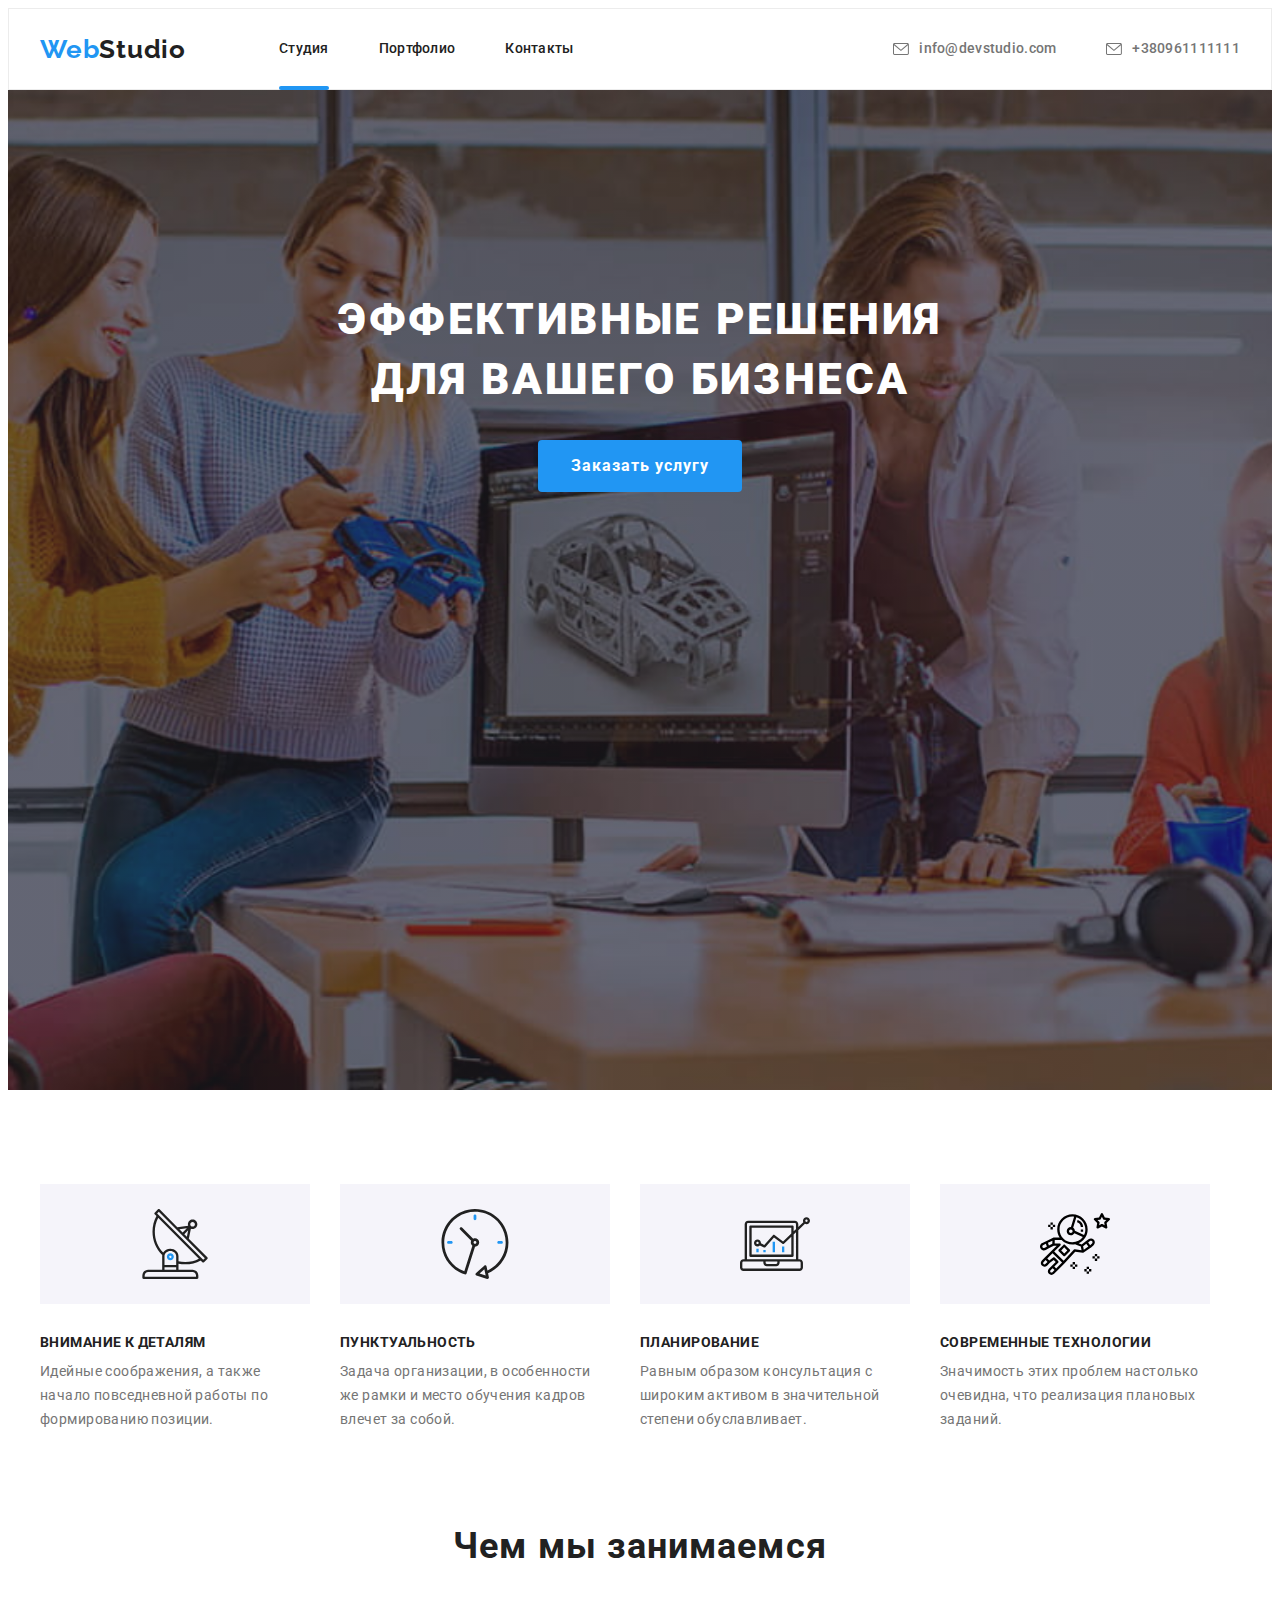
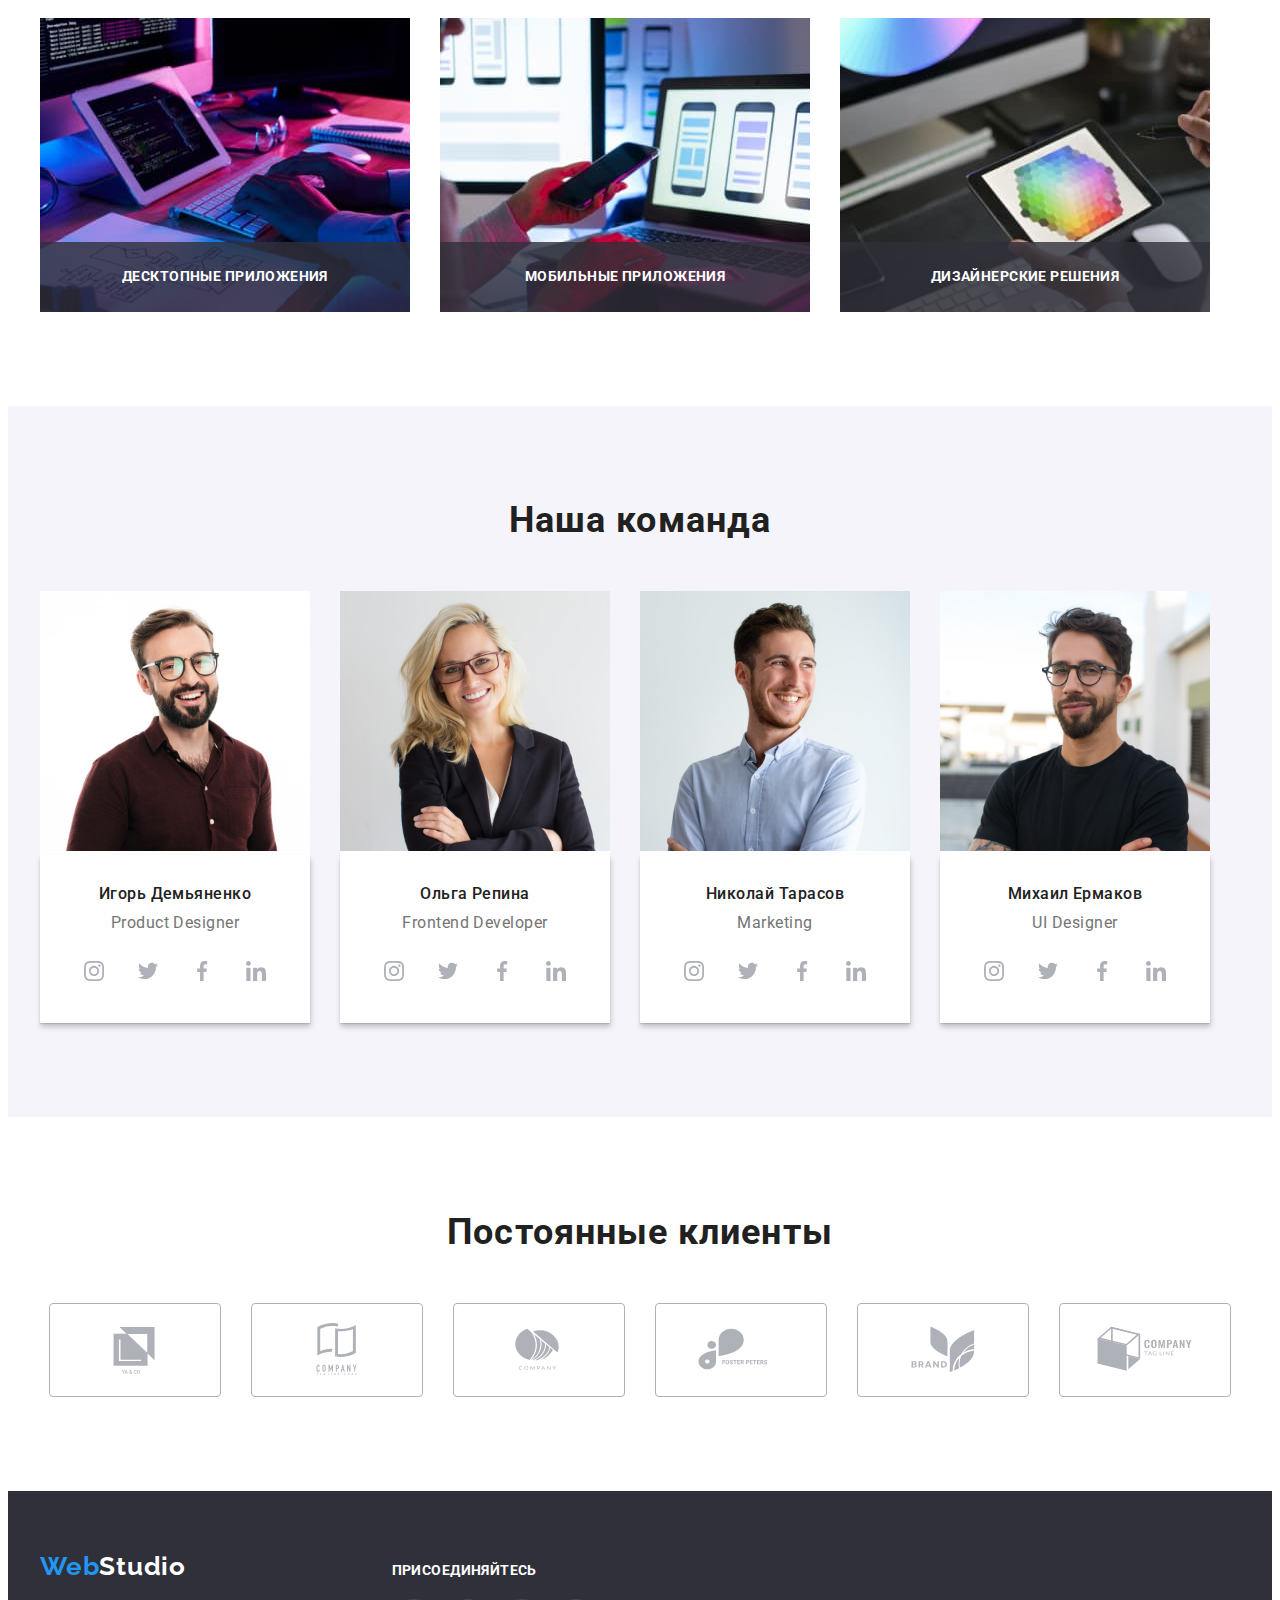
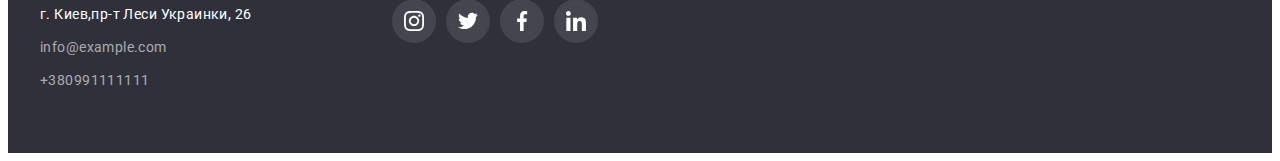
==== index.html @ 0b971e5b "Copy past files." ====
<!DOCTYPE html>
<html lang="ru">

<head>
  <meta charset="UTF-8" />
  <meta http-equiv="X-UA-Compatible" content="IE=edge" />
  <meta name="viewport" content="width=device-width, initial-scale=1.0" />
  <title lang="en">WebStudio</title>
  <link rel="stylesheet" href="https://cdnjs.cloudflare.com/ajax/libs/modern-normalize/1.1.0/modern-normalize.min.css"
    integrity="sha512-wpPYUAdjBVSE4KJnH1VR1HeZfpl1ub8YT/NKx4PuQ5NmX2tKuGu6U/JRp5y+Y8XG2tV+wKQpNHVUX03MfMFn9Q=="
    crossorigin="anonymous" referrerpolicy="no-referrer" />
  <link rel="preconnect" href="https://fonts.googleapis.com" />
  <link rel="preconnect" href="https://fonts.gstatic.com" crossorigin />
  <link href="https://fonts.googleapis.com/css2?family=Raleway:wght@700&family=Roboto:wght@400;500;700;900&display=swap"
    rel="stylesheet" />
  <link rel="stylesheet" href="./css/style.css" />
</head>

<body>
  <!----------------------HEADER---------------------------->
  <header class="header">
    <div class="container">
      <nav class="header-navigation">
        <a class="header-logo link" href="index.html">Web<span class="header-logo-studio">Studio</span></a>
        <ul class="header-list list">
          <li class="header-item">
            <a class="header-link link current" href="index.html">Студия</a>
          </li>
          <li class="header-item">
            <a class="header-link link" href="portfolio.html">Портфолио</a>
          </li>
          <li class="header-item">
            <a class="header-link link" href="">Контакты</a>
          </li>
        </ul>
      </nav>
      <ul class="header-right list">
        <li class="header-right-icon">
          <a href="mailto:info@example.com" class="header-right-link header-link link">
            <svg class="header-right-icon-svg" width="16px" height="12">
              <use href="./images/icon/icons.svg#icon-envelope"></use>
            </svg>
            info@devstudio.com
          </a>
        </li>
        <li class="header-right-icon">
          <a class="header-right-link header-link link" href="tel:+380991111111">
            <svg class="header-right-icon-svg" width="16" height="12">
              <use href="./images/icon/icons.svg#icon-envelope"></use>
            </svg>
            +380961111111</a>
        </li>
      </ul>
    </div>
  </header>

  <main>
    <!----------------------HERO---------------------------->
    <section class="hero">
      <div class="container">
        <h1 class="hero-title">Эффективные решения </br> для вашего бизнеса</h1>
        <button class="hero-button btn" type="button" data-modal-open>
          Заказать услугу
        </button>
      </div>
    </section>
    <!----------------------FEATURE-------------------------->
    <section class="feature">
      <div class="container">
        <div class="feature-div">
          <h2 hidden>Что мы предлагаем</h2>
          <ul class="feature-list list">
            <li class="feature-item">
              <div class="feature-item-block">
                <svg class="feature-item-icon" with="70" height="70">
                  <use href="./images/icon/icons.svg#icon-antenna"></use>
                </svg>
              </div>
              <h3 class="feature-title">Внимание к деталям</h3>
              <p class="feature-content">
                Идейные соображения, а также начало повседневной работы по
                формированию позиции.
              </p>
            </li>
            <li class="feature-item">
              <div class="feature-item-block">
                <svg class="feature-item-icon" with="70" height="70">
                  <use href="./images/icon/icons.svg#icon-clock"></use>
                </svg>
              </div>
              <h3 class="feature-title">Пунктуальность</h3>
              <p class="feature-content">
                Задача организации, в особенности же рамки и место обучения
                кадров влечет за собой.
              </p>
            </li>
            <li class="feature-item">
              <div class="feature-item-block">
                <svg class="feature-item-icon" with="70" height="70">
                  <use href="./images/icon/icons.svg#icon-diagram"></use>
                </svg>
              </div>
              <h3 class="feature-title">Планирование</h3>
              <p class="feature-content">
                Равным образом консультация с широким активом в значительной
                степени обуславливает.
              </p>
            </li>
            <li class="feature-item">
              <div class="feature-item-block">
                <svg class="feature-item-icon" with="70" height="70">
                  <use href="./images/icon/icons.svg#icon-astronaut"></use>
                </svg>
              </div>
              <h3 class="feature-title">Современные технологии</h3>
              <p class="feature-content">
                Значимость этих проблем настолько очевидна, что реализация
                плановых заданий.
              </p>
            </li>
          </ul>
        </div>
      </div>
    </section>
    <!----------------------WHAT TO DO-------------------------->
    <section class="whatdo">
      <div class="container">
        <div class="whatdo-div">
          <h2 class="whatdo-title">Чем мы занимаемся</h2>
          <ul class="whatdo-list list">
            <li class="whatdo-item">
              <img class="whatdo-img" src="images/about/img-developer.jpg" alt="Программист пишет код" width="370"
                height="294" />
              <div class="whatdo-item-block">
                <p class="whatdo-item-title">Десктопные приложения</p>
              </div>
            </li>
            <li class="whatdo-item">
              <img class="whatdo-img" src="images/about/img-uiux.jpg"
                alt="Программист оптимизирует работу сайта под смартфон" width="370" height="294" />
              <div class="whatdo-item-block">
                <p class="whatdo-item-title">Мобильные приложения</p>
              </div>
            </li>
            <li class="whatdo-item">
              <img class="whatdo-img" src="images/about/img-design.jpg" alt="Дизайнер занимается подбором цветов"
                width="370" height="294" />
              <div class="whatdo-item-block">
                <p class="whatdo-item-title">Дизайнерские решения</p>
              </div>
            </li>
          </ul>
        </div>
      </div>
    </section>
    <!----------------------OURTEAM-------------------------->
    <section class="ourteam">
      <div class="container">
        <div class="ourteam-div">
          <h2 class="ourteam-title">Наша команда</h2>
          <ul class="ourteam-list list">
            <li class="ourteam-item">
              <img class="ourteam-img" src="images/team/img-product.jpg" alt="Игорь Демьяненко" width="270"
                height="260" />
              <div class="ourteam-description">
                <h3 class="ourteam-people">Игорь Демьяненко</h3>
                <p class="ourteam-position" lang="en">Product Designer</p>
                <ul class="ourteam-socials list socials-list">
                  <li class="social-item">
                    <a href="#" class="social-link link">
                      <svg class="social-link-icon" with="20" height="20">
                        <use href="./images/icon/icons.svg#icon-instagram"></use>
                      </svg>
                    </a>
                  </li>
                  <li class="social-item">
                    <a href="#" class="social-link link">
                      <svg class="social-link-icon" with="20" height="20">
                        <use href="./images/icon/icons.svg#icon-twitter"></use>
                      </svg>
                    </a>
                  </li>
                  <li class="social-item">
                    <a href="#" class="social-link link">
                      <svg class="social-link-icon" with="20" height="20">
                        <use href="./images/icon/icons.svg#icon-facebook"></use>
                      </svg>
                    </a>
                  </li>
                  <li class="social-item">
                    <a href="#" class="social-link link">
                      <svg class="social-link-icon" with="20" height="20">
                        <use href="./images/icon/icons.svg#icon-linkedin"></use>
                      </svg>
                    </a>
                  </li>

                </ul>

              </div>
            </li>
            <li class="ourteam-item">
              <img class="ourteam-img" src="images/team/img-frontenddeveloper.jpg" alt="Ольга Репина" width="270"
                height="260" />
              <div class="ourteam-description">
                <h3 class="ourteam-people">Ольга Репина</h3>
                <p class="ourteam-position" lang="en">Frontend Developer</p>
                <ul class="ourteam-socials list socials-list">
                  <li class="social-item">
                    <a href="#" class="social-link link">
                      <svg class="social-link-icon" with="20" height="20">
                        <use href="./images/icon/icons.svg#icon-instagram"></use>
                      </svg>
                    </a>
                  </li>
                  <li class="social-item">
                    <a href="#" class="social-link link">
                      <svg class="social-link-icon" with="20" height="20">
                        <use href="./images/icon/icons.svg#icon-twitter"></use>
                      </svg>
                    </a>
                  </li>
                  <li class="social-item">
                    <a href="#" class="social-link link">
                      <svg class="social-link-icon" with="20" height="20">
                        <use href="./images/icon/icons.svg#icon-facebook"></use>
                      </svg>
                    </a>
                  </li>
                  <li class="social-item">
                    <a href="#" class="social-link link">
                      <svg class="social-link-icon" with="20" height="20">
                        <use href="./images/icon/icons.svg#icon-linkedin"></use>
                      </svg>
                    </a>
                  </li>

                </ul>
              </div>
            </li>
            <li class="ourteam-item">
              <img class="ourteam-img" src="images/team/img-marketing.jpg" alt="Николай Тарасов" width="270"
                height="260" />
              <div class="ourteam-description">
                <h3 class="ourteam-people">Николай Тарасов</h3>
                <p class="ourteam-position" lang="en">Marketing</p>
                <ul class="ourteam-socials list socials-list">
                  <li class="social-item">
                    <a href="#" class="social-link link">
                      <svg class="social-link-icon" with="20" height="20">
                        <use href="./images/icon/icons.svg#icon-instagram"></use>
                      </svg>
                    </a>
                  </li>
                  <li class="social-item">
                    <a href="#" class="social-link link">
                      <svg class="social-link-icon" with="20" height="20">
                        <use href="./images/icon/icons.svg#icon-twitter"></use>
                      </svg>
                    </a>
                  </li>
                  <li class="social-item">
                    <a href="#" class="social-link link">
                      <svg class="social-link-icon" with="20" height="20">
                        <use href="./images/icon/icons.svg#icon-facebook"></use>
                      </svg>
                    </a>
                  </li>
                  <li class="social-item">
                    <a href="#" class="social-link link">
                      <svg class="social-link-icon" with="20" height="20">
                        <use href="./images/icon/icons.svg#icon-linkedin"></use>
                      </svg>
                    </a>
                  </li>

                </ul>
              </div>
            </li>
            <li class="ourteam-item">
              <img class="ourteam-img" src="images/team/img-uidesigner.jpg" alt="Михаил Ермаков" width="270"
                height="260" />
              <div class="ourteam-description">
                <h3 class="ourteam-people">Михаил Ермаков</h3>
                <p class="ourteam-position" lang="en">UI Designer</p>
                <ul class="ourteam-socials list socials-list">
                  <li class="social-item">
                    <a href="#" class="social-link link">
                      <svg class="social-link-icon" with="20" height="20">
                        <use href="./images/icon/icons.svg#icon-instagram"></use>
                      </svg>
                    </a>
                  </li>
                  <li class="social-item">
                    <a href="#" class="social-link link">
                      <svg class="social-link-icon" with="20" height="20">
                        <use href="./images/icon/icons.svg#icon-twitter"></use>
                      </svg>
                    </a>
                  </li>
                  <li class="social-item">
                    <a href="#" class="social-link link">
                      <svg class="social-link-icon" with="20" height="20">
                        <use href="./images/icon/icons.svg#icon-facebook"></use>
                      </svg>
                    </a>
                  </li>
                  <li class="social-item">
                    <a href="#" class="social-link link">
                      <svg class="social-link-icon" with="20" height="20">
                        <use href="./images/icon/icons.svg#icon-linkedin"></use>
                      </svg>
                    </a>
                  </li>

                </ul>
              </div>
            </li>
          </ul>
        </div>
    </section>
    <!----------------------CUSTOMERS-------------------------->
    <section class="customers">
      <div class="container">
        <h2 class="customers-title">Постоянные клиенты</h2>
        <ul class="customers-list list">
          <li class="customers-item">
            <a href="#" class="customers-link link">
              <svg class="customers-link-icon" with="106" height="60">
                <use href="./images/icon/icons.svg#icon-yaco"></use>
              </svg>
            </a>
          </li>
          <li class="customers-item">
            <a href="#" class="customers-link link">
              <svg class="customers-link-icon" with="106" height="60">
                <use href="./images/icon/icons.svg#icon-company"></use>
              </svg>
            </a>
          </li>
          <li class="customers-item">
            <a href="#" class="customers-link link">
              <svg class="customers-link-icon" with="106" height="60">
                <use href="./images/icon/icons.svg#icon-company-1"></use>
              </svg>
            </a>
          </li>
          <li class="customers-item">
            <a href="#" class="customers-link link">
              <svg class="customers-link-icon" with="106" height="60">
                <use href="./images/icon/icons.svg#icon-foster"></use>
              </svg>
            </a>
          </li>
          <li class="customers-item">
            <a href="#" class="customers-link link">
              <svg class="customers-link-icon" with="106" height="60">
                <use href="./images/icon/icons.svg#icon-brand"></use>
              </svg>
            </a>
          </li>
          <li class="customers-item">
            <a href="#" class="customers-link link">
              <svg class="customers-link-icon" with="106" height="60">
                <use href="./images/icon/icons.svg#icon-tagline"></use>
              </svg>
            </a>
          </li>






        </ul>
      </div>
    </section>
  </main>
  <!----------------------FOOTER-------------------------->
  <footer class="footer">
    <div class="container">
      <div class="footer-address">
        <h2 hidden lang="ru">Контакты</h2>
        <a class="footer-logo link" href="index.html">Web<span class="footer-logo-studio">Studio</span></a>
        <address class="address">
          <ul class="footer-list-address list">
            <li class="footer-item">
              <a class="footer-address link" href="https://goo.gl/maps/ysLMHzsxWUq1JGbp9" target="_blank"
                rel="noopener noreferrer">г. Киев,пр-т Леси Украинки, 26</a>
            </li>
            <li class="footer-item">
              <a class="footer-email link" href="mailto:info@example.com">info@example.com</a>
            </li>
            <li class="footer-item">
              <a class="footer-tel link" href="tel:+380991111111">+380991111111</a>
            </li>
          </ul>
        </address>
      </div>
      <div class="footer-social-media">
        <h3 class="footer-social-title">Присоединяйтесь</h3>
        <ul class="footer-socials list socials-list">
          <li class="footer-socials-item">
            <a href="#" class="footer-socials-link link">
              <svg class="footer-socials-link-icon" with="20" height="20">
                <use href="./images/icon/icons.svg#icon-instagram"></use>
              </svg>
            </a>
          </li>
          <li class="footer-socials-item">
            <a href="#" class="footer-socials-link link">
              <svg class="footer-socials-link-icon" with="20" height="20">
                <use href="./images/icon/icons.svg#icon-twitter"></use>
              </svg>
            </a>
          </li>
          <li class="footer-socials-item">
            <a href="#" class="footer-socials-link link">
              <svg class="footer-socials-link-icon" with="20" height="20">
                <use href="./images/icon/icons.svg#icon-facebook"></use>
              </svg>
            </a>
          </li>
          <li class="footer-socials-item">
            <a href="#" class="footer-socials-link link">
              <svg class="footer-socials-link-icon" with="20" height="20">
                <use href="./images/icon/icons.svg#icon-linkedin"></use>
              </svg>
            </a>
          </li>
        </ul>
      </div>
    </div>
  </footer>
  <div data-modal class="backdrop is-hidden">
    <div class="modal">

      <button type="button" class="modal-close-button" data-modal-close>
        <svg class="modal-close-icon" with="18" height="18">
          <use href="./images/icon/icons.svg#icon-close-black"></use>
        </svg>
      </button>
    </div>
  </div>
  <script src="./js/modal.js"></script>
</body>

</html>
---- css/style.css ----
:root {
  --main-title-color: #ffffff;
  --secondary-title-color: #212121;
  --main-text-color: #757575;
  --accent-color: #2196f3;
  --line-bg-color: #ffffff;
  --bg-color: #2f303a;
  --section-whatdo-color: #e5e5e5;
  --section-ourteam-color: #f5f4fa;
  --only-white-color: #ffffff;
  --icon-first-color: #afb1b8;
  --modal-window-bd: rgba(0, 0, 0, 0.2);
  --what-to-do-card-bg: rgba(47, 48, 58, 0.8);
  --bc-social-icon-footer: rgba(255, 255, 255, 0.1);
  --portfolio-card-color: rgba(33, 150, 243, 0.9);
  --bg-hero-gradient: rgba(47, 48, 58, 0.4);
  --cards-shadow: 0px 1px 1px rgba(0, 0, 0, 0.12),
    0px 4px 4px rgba(0, 0, 0, 0.06), 1px 4px 6px rgba(0, 0, 0, 0.16);
}

body {
  font-family: "Roboto", sans-serif;
}

.container {
  width: 1200px;
  padding-left: 15px;
  padding-right: 15px;
  margin: 0 auto;
}

.section {
  padding-top: 94px;
  padding-bottom: 94px;
}

.container-header {
  padding-top: 0;
  padding-bottom: 0;
}

.container-pading-non {
  padding-top: 0;
}

p,
h1,
h2,
h3,
h4,
h5,
h6 {
  margin-top: 0;
  margin-bottom: 0;
}

.header-link.link.current::after {
  content: "";
  position: absolute;
  bottom: -1px;
  left: 0;
  width: 100%;
  height: 4px;
  border-radius: 2px;
  background-color: var(--accent-color);
}

ul {
  margin-top: 0;
  margin-bottom: 0;
  padding-left: 0;
}

.list {
  list-style: none;
}
.link {
  text-decoration: none;
}

/*----------------------HEADER----------------------------*/
.header {
  background: var(--line-bg-color);
  border: 1px solid #ececec;
}
.header .container {
  display: flex;
  align-items: center;
}

.header-navigation {
  display: flex;
  align-items: center;
}

.header-list {
  display: flex;
}
.header-item {
  position: relative;
}

.header-item:not(:last-child) {
  margin-right: 50px;
}

.header-logo {
  font-family: Raleway;
  font-style: normal;
  font-weight: bold;
  font-size: 26px;
  line-height: 1.19;
  letter-spacing: 0.03em;
  color: var(--accent-color);
  margin-right: 93px;
}
.header-logo-studio {
  font-family: Raleway;
  font-style: normal;
  font-weight: bold;
  font-size: 26px;
  line-height: 1.19;
  letter-spacing: 0.03em;
  color: var(--secondary-title-color);
}

.header-link {
  display: inline-block;
  font-weight: 500;
  font-size: 14px;
  line-height: 1.14;
  letter-spacing: 0.02em;
  color: var(--secondary-title-color);
  padding-top: 32px;
  padding-bottom: 32px;
  transition: color 250ms cubic-bezier(0.4, 0, 0.2, 1);
}
.header-link:hover,
.header-link:focus {
  color: var(--accent-color);
}

.header-right {
  display: flex;
  margin-left: auto;
}

.header-right > .header-right-icon:not(:last-child) {
  margin-right: 50px;
}

.header-right-link {
  display: flex;
  align-items: center;
  transition: color 250ms cubic-bezier(0.4, 0, 0.2, 1);
}

.header-right .header-right-link {
  color: var(--main-text-color);
}

.header-right-link:hover,
.header-right-link:focus {
  color: var(--accent-color);
}

.header-right-icon-svg {
  margin-right: 10px;
  fill: currentColor;
}

.header-mail {
  display: block;
  font-weight: 500;
  font-size: 14px;
  line-height: 1.14;
  letter-spacing: 0.02em;
  color: var(--main-text-color);
  margin-right: 50px;
  padding-top: 32px;
  padding-bottom: 32px;
}
.header-mail:hover,
.header-mail:focus {
  color: var(--accent-color);
}

.header-tel {
  display: block;
  font-weight: 500;
  font-size: 14px;
  line-height: 1.14;
  letter-spacing: 0.02em;
  color: var(--main-text-color);
  padding-top: 32px;
  padding-bottom: 32px;
}

/*----------------------HERO----------------------------*/

.hero {
  background: linear-gradient(var(--bg-hero-gradient), var(--bg-hero-gradient)),
    url(../images/hero/hero.jpg);
  background-color: var(--bg-color);
  max-width: 1600px;
  height: 600px;
  text-align: center;
  padding-top: 200px;
  padding-bottom: 200px;
  background-repeat: no-repeat;
  background-position: center;
  background-size: cover;
  margin: 0 auto;
}

.hero-title {
  font-weight: 900;
  font-size: 44px;
  line-height: 1.36;
  text-align: center;
  letter-spacing: 0.06em;
  text-transform: uppercase;
  color: var(--only-white-color);
  margin-bottom: 30px;
}

.hero-button {
  font-family: "Roboto";
  font-weight: bold;
  font-size: 16px;
  line-height: 1.87;
  text-align: center;
  letter-spacing: 0.06em;
  color: var(--only-white-color);
  padding: 10px 32px 10px 32px;
}
.btn {
  background: var(--accent-color);
  border-radius: 4px;
  border: 1px solid transparent;
}
.btn {
  cursor: pointer;
}
/*----------------------FEATURE----------------------------*/
.feature {
  padding-top: 94px;
  padding-bottom: 94px;
}
.feature-list {
  display: flex;
  align-items: center;
}

.feature-item {
  width: 270px;
  display: flex;
  flex-direction: column;
}
.feature-item:not(:last-child) {
  margin-right: 30px;
}
.feature-item-block {
  display: flex;
  align-items: center;
  background-color: #f5f4fa;
  margin-bottom: 30px;
  height: 120px;
}
.feature-item-icon {
  border-radius: 4px;
}

.feature-title {
  font-weight: bold;
  font-size: 14px;
  line-height: 16px;
  letter-spacing: 0.03em;
  text-transform: uppercase;
  color: var(--secondary-title-color);
  padding-bottom: 10px;
}
.feature-content {
  font-weight: normal;
  font-size: 14px;
  line-height: 1.71;
  letter-spacing: 0.03em;
  color: var(--main-text-color);
}

/*---------------WHAT TO DO---------------*/
.whatdo {
  padding-bottom: 94px;
}
.whatdo-list {
  display: flex;
}

.whatdo-item:not(:last-child) {
  margin-right: 30px;
}

.whatdo-title {
  font-weight: bold;
  font-size: 36px;
  line-height: 1.16;
  text-align: center;
  letter-spacing: 0.03em;
  color: var(--secondary-title-color);
  margin-bottom: 50px;
}

.whatdo-item {
  position: relative;
}

.whatdo-img {
  display: block;
  max-width: 100%;
  height: auto;
}

.whatdo-item-title {
  font-weight: bold;
  font-size: 14px;
  line-height: 1.14;
  text-align: center;
  letter-spacing: 0.03em;
  text-transform: uppercase;
  color: var(--only-white-color);
}

.whatdo-item-block {
  position: absolute;
  bottom: 0;
  width: 100%;
  display: flex;
  height: 70px;
  align-items: center;
  justify-content: center;
  background-color: var(--what-to-do-card-bg);
}

/*---------------OURTEAM------------------*/
.ourteam {
  background: var(--section-ourteam-color);
  padding-top: 94px;
  padding-bottom: 94px;
}
.ourteam-title {
  font-weight: bold;
  font-size: 36px;
  line-height: 1.16;
  text-align: center;
  letter-spacing: 0.03em;
  color: var(--secondary-title-color);
}

.ourteam-list {
  display: flex;
  padding-top: 50px;
}

.ourteam-item:not(:last-child) {
  margin-right: 30px;
}

.ourteam-item {
  background-color: var(--only-white-color);
}
.ourteam-img {
  border-radius: 0px;
}

.ourteam-description {
  padding-top: 30px;
  padding-bottom: 30px;
  box-shadow: var(--cards-shadow);
}

.ourteam-people {
  font-weight: 500;
  font-size: 16px;
  line-height: 1.18;
  text-align: center;
  letter-spacing: 0.03em;
  color: var(--secondary-title-color);
  padding-bottom: 10px;
}

.ourteam-position {
  font-weight: normal;
  font-size: 16px;
  line-height: 1.18;
  text-align: center;
  letter-spacing: 0.03em;
  color: var(--main-text-color);
  margin-bottom: 16px;
}

.socials-list {
  display: flex;
  justify-content: center;
}

.social-item {
  width: 44px;
  height: 44px;
}

.social-item:not(:last-child) {
  margin-right: 10px;
}

.social-link {
  width: 100%;
  height: 100%;
  display: flex;
  align-items: center;
  justify-content: center;
  border-radius: 50%;
  fill: #afb1b8;
  transition: background-color 250ms cubic-bezier(0.4, 0, 0.2, 1);
}

.social-link:hover,
.social-link:focus {
  background-color: var(--accent-color);
}

.social-link-icon {
  transition: fill 250ms cubic-bezier(0.4, 0, 0.2, 1);
}

.social-link:hover .social-link-icon,
.social-link:focus .social-link-icon {
  fill: var(--only-white-color);
}

/*---------------CUSTOMERS-----------*/
.customers {
  padding-top: 94px;
  padding-bottom: 94px;
}

.customers-title {
  font-weight: bold;
  font-size: 36px;
  line-height: 42px;
  text-align: center;
  letter-spacing: 0.03em;
  color: var(--secondary-title-color);
  margin-bottom: 50px;
}

.customers-list {
  display: flex;
  justify-content: center;
  align-items: center;
}

.customers-item:not(:last-child) {
  margin-right: 30px;
}

.customers-link {
  display: flex;
  justify-content: center;
  align-items: center;
  width: 170px;
  height: 92px;
  border: 1px solid var(--icon-first-color);
  border-radius: 4px;
  cursor: pointer;
  transition: border-color 250ms cubic-bezier(0.4, 0, 0.2, 1);
}
.customers-link-icon {
  fill: var(--icon-first-color);
  transition: fill 250ms cubic-bezier(0.4, 0, 0.2, 1);
}

.customers-link:hover,
.customers-link:focus {
  border-color: var(--accent-color);
  fill: var(--accent-color);
}
.customers-link-icon:focus,
.customers-link-icon:hover {
  fill: var(--accent-color);
  border-color: var(--accent-color);
}

.customers-link:hover .customers-link-icon,
.customers-link:focus .customers-link-icon {
  fill: var(--accent-color);
}

/*---------------FOOTER---------------*/

.footer {
  background: var(--bg-color);
  padding-top: 60px;
  padding-bottom: 60px;
}

.footer-logo {
  font-family: Raleway;
  font-style: normal;
  font-weight: bold;
  font-size: 26px;
  line-height: 1.19;
  letter-spacing: 0.03em;
  color: var(--accent-color);
}

.footer-logo-studio {
  font-family: Raleway;
  font-style: normal;
  font-weight: bold;
  font-size: 26px;
  line-height: 1.19;
  letter-spacing: 0.03em;
  color: var(--only-white-color);
}

.footer-list-address {
  margin-top: 20px;
}

.footer-item {
  margin-top: 9px;
}

.footer-address {
  font-style: normal;
  font-weight: normal;
  font-size: 14px;
  line-height: 1.71;
  letter-spacing: 0.03em;
  color: var(--only-white-color);
}

.footer-address:hover,
.footer-address:focus {
  color: var(--accent-color);
}

.footer-email {
  font-style: normal;
  font-weight: normal;
  font-size: 14px;
  line-height: 1.71;
  letter-spacing: 0.03em;
  color: rgba(255, 255, 255, 0.6);
  margin-top: 9px;
  transition: color 250ms cubic-bezier(0.4, 0, 0.2, 1);
}
.footer-email:hover,
.footer-email:focus {
  color: var(--accent-color);
}

.footer-tel {
  font-style: normal;
  font-weight: normal;
  font-size: 14px;
  line-height: 1.71;
  letter-spacing: 0.03em;
  color: rgba(255, 255, 255, 0.6);
  transition: color 250ms cubic-bezier(0.4, 0, 0.2, 1);
}

.footer-tel:hover,
.footer-tel:focus {
  color: var(--accent-color);
}

/*-------------FOOTER - SOCIAL MEDIA-------------*/
.footer .container {
  display: flex;
  align-items: baseline;
}
.footer-address {
  margin-right: 70px;
}

.footer-social-title {
  font-weight: 700;
  line-height: 1.14;
  letter-spacing: 0.03em;
  text-transform: uppercase;
  color: var(--only-white-color);
  margin-bottom: 20px;
  font-size: 14px;
}
.footer-socials {
  display: flex;
  justify-content: center;
}

.footer-socials-item {
  width: 44px;
  height: 44px;
}

.footer-socials-item:not(:last-child) {
  margin-right: 10px;
}

.footer-socials-link {
  width: 100%;
  height: 100%;
  display: flex;
  align-items: center;
  justify-content: center;
  border-radius: 50%;
  fill: var(--only-white-color);
  background-color: var(--bc-social-icon-footer);
  transition: background-color 250ms cubic-bezier(0.4, 0, 0.2, 1);
}

.footer-socials-link:hover,
.footer-socials-link:focus {
  background-color: var(--accent-color);
  filter: drop-shadow(0px 4px 4px rgba(0, 0, 0, 0.25));
  border-radius: 50%;
}

.footer-socials-link-icon {
  transition: fill 250ms cubic-bezier(0.4, 0, 0.2, 1);
}

.footer-socials-link:hover .footer-socials-link-icon,
.footer-socials-link:focus .footer-socials-link-icon {
  fill: var(--only-white-color);
}

/*-------------------PORTFOLIO - FILTER--------------------------------*/

.portfolio-list {
  display: flex;
  justify-content: center;
}

.portfolio-item:not(:last-child) {
  margin-right: 9px;
}
.portfolio-filter-btn {
  background: var(--section-ourteam-color);
  border-radius: 4px;
  font-weight: 500;
  font-size: 16px;
  line-height: 1.62;
  text-align: center;
  letter-spacing: 0.03em;
  color: var(--secondary-title-color);
  padding: 6px 22px;
  border: 1px solid transparent;
  cursor: pointer;
  transition: background-color, color 250ms cubic-bezier(0.4, 0, 0.2, 1);
}

.portfolio-filter-btn:focus,
.portfolio-filter-btn:hover {
  background-color: var(--accent-color);
  color: var(--only-white-color);
}

/*-------------------PORTFOLIO - PROJECTS--------------------------------*/
.portfolio-container {
  margin-left: auto;
  margin-right: auto;
  width: 1200px;
}

.portfolio-projects-list {
  padding-top: 50px;
  display: flex;
  flex-wrap: wrap;
  margin-top: -30px;
  margin-left: -30px;
}

.portfolio-projects-item {
  background: var(--only-white-color);
  border: 1px solid #eeeeee;
  box-sizing: border-box;
  margin-top: 30px;
  margin-left: 30px;
  flex-basis: calc (100% / 3 - 30px);
}

.portfolio-projects-link {
  cursor: pointer;
}

.portfolio-projects-link.link {
  display: inline-block;
  width: 100%;
  height: 100%;
  transition: box-shadow 250ms cubic-bezier(0.4, 0, 0.2, 1);
}

.portfolio-projects-link:hover,
.portfolio-projects-link:focus {
  box-shadow: var(--cards-shadow);
}

.portfolio-projects-overlay {
  position: relative;
  overflow: hidden;
}

.portfolio-projects-overlay-title {
  position: absolute;
  top: 0;
  left: 0;
  height: 100%;
  overflow: auto;
  transform: translateY(100%);

  transition: transform 250ms cubic-bezier(0.4, 0, 0.2, 1);
  padding: 63px 24px;
  font-weight: normal;
  font-size: 18px;
  line-height: 1.56;
  letter-spacing: 0.03em;
  color: var(--only-white-color);
  background-color: var(--portfolio-card-color);
}

.portfolio-projects-link:hover .portfolio-projects-overlay-title {
  transform: translateY(0%);
}

.portfolio-projects-des {
  padding: 20px 24px;
}
.portfolio-projects-title {
  font-weight: bold;
  font-size: 18px;
  line-height: 2;
  letter-spacing: 0.06em;
  color: var(--secondary-title-color);
}
.portfolio-projects-description {
  font-weight: normal;
  font-size: 16px;
  line-height: 1.87;
  letter-spacing: 0.03em;
  color: var(--main-text-color);
  margin-top: 4px;
}

/*-------------PORTFOLIO - PROJECTS----------*/
.backdrop {
  position: fixed;
  top: 0;
  left: 0;
  width: 100%;
  height: 100%;
  background-color: var(--modal-window-bd);
  opacity: 1;
  transition: opacity 250ms cubic-bezier(0.4, 0, 0.2, 1);
}

.backdrop.is-hidden {
  opacity: 0;
  visibility: visible;
  pointer-events: none;
}
.modal {
  position: absolute;
  top: 50%;
  left: 50%;
  transform: translate(-50%, -50%);
  width: 528px;
  height: 581px;
  background-color: #fff;
}

.modal-close-button {
  position: absolute;
  top: 8px;
  right: 8px;
  width: 30px;
  height: 30px;
  border: 1px solid rgba(0, 0, 0, 0.1);
  border-radius: 50%;
  background-color: var(--only-white-color);
  cursor: pointer;
}

.modal-close-icon {
  position: absolute;
  top: 50%;
  left: 50%;
  transform: translate(-50%, -50%);
  width: 18px;
  height: 18px;
}
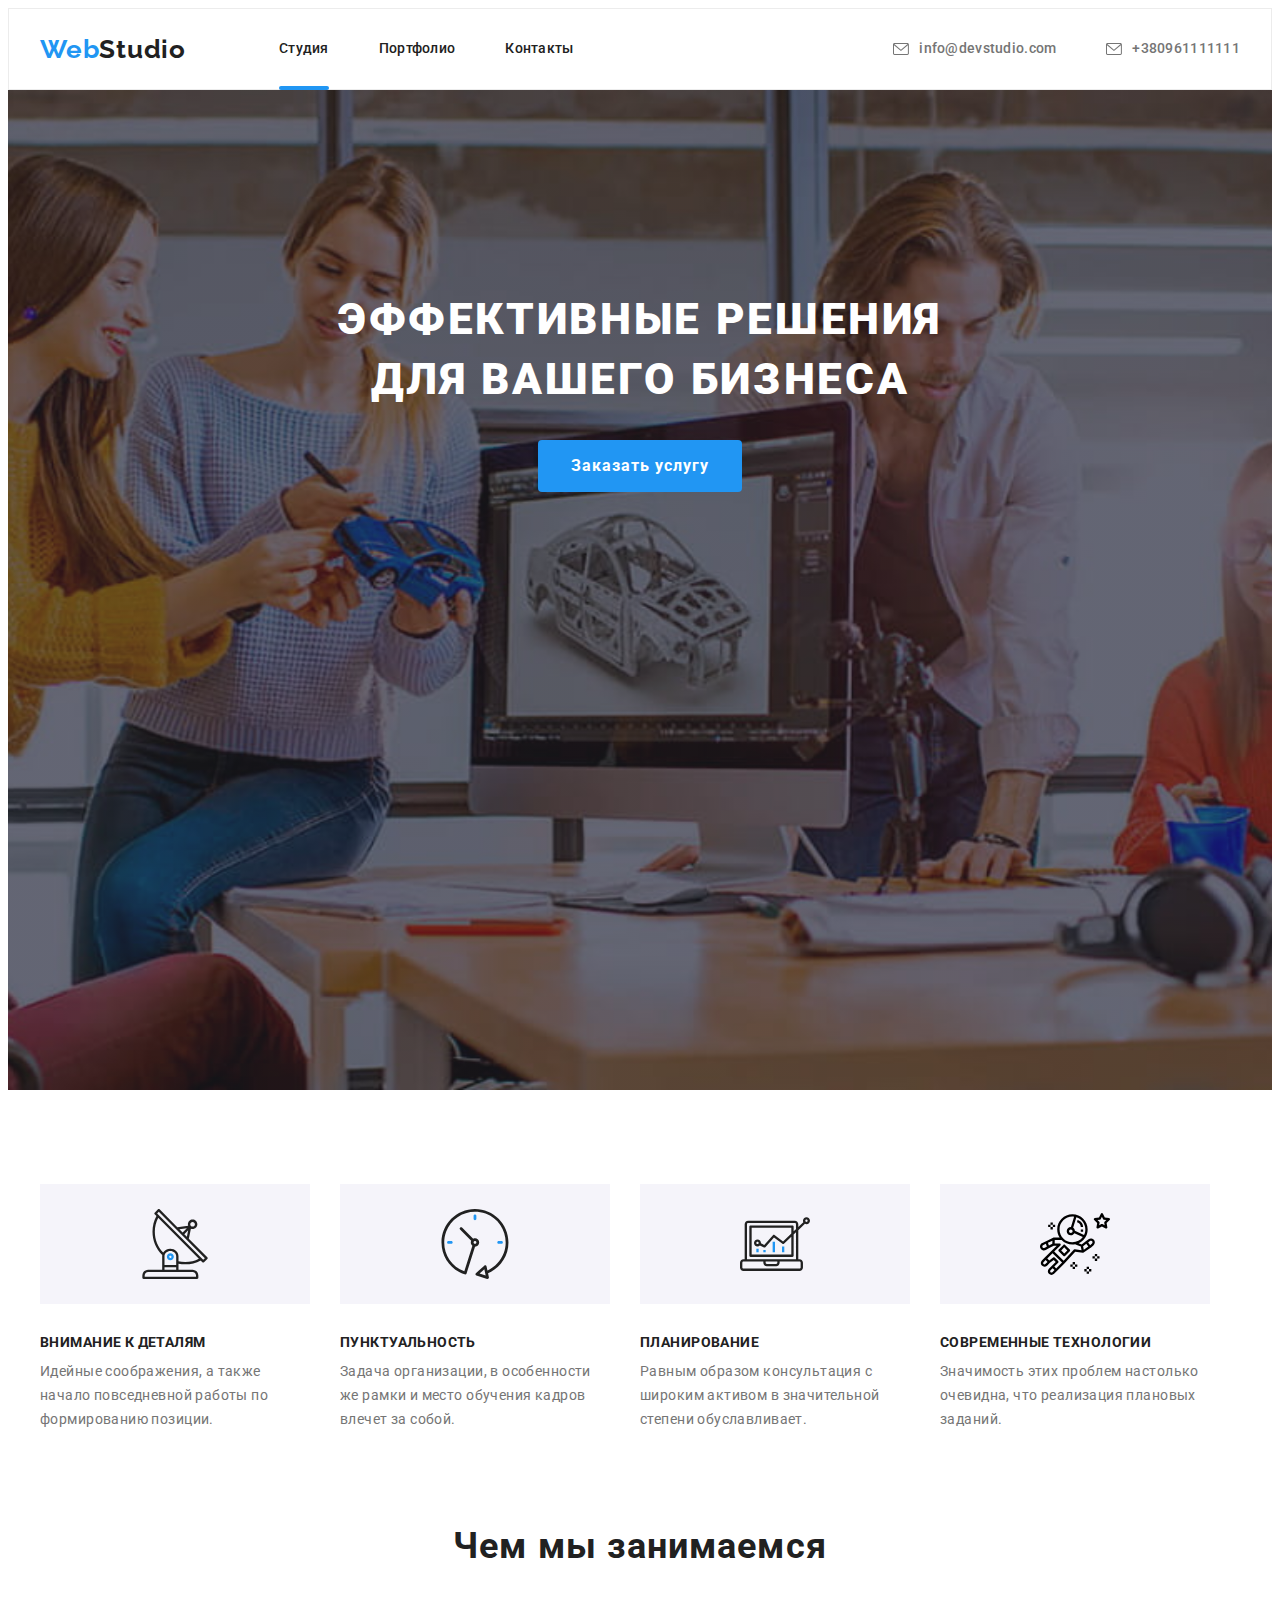
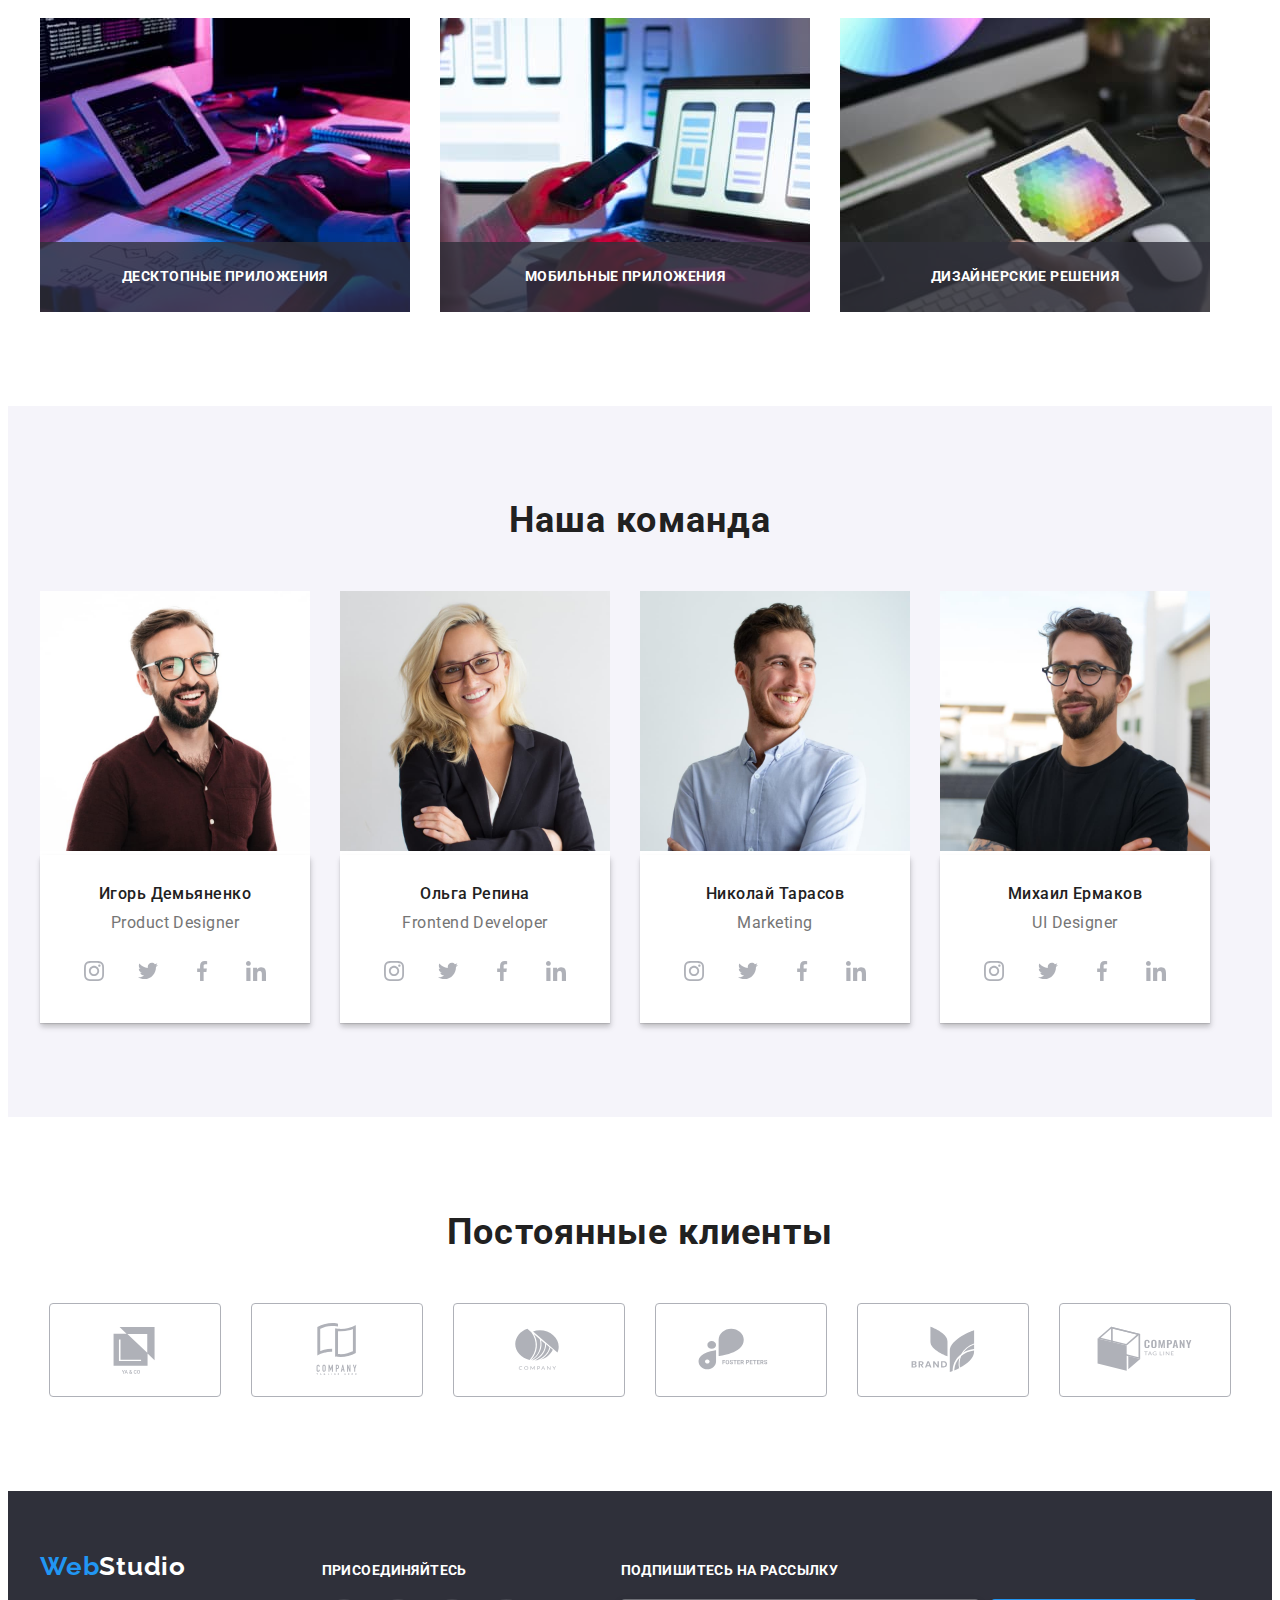
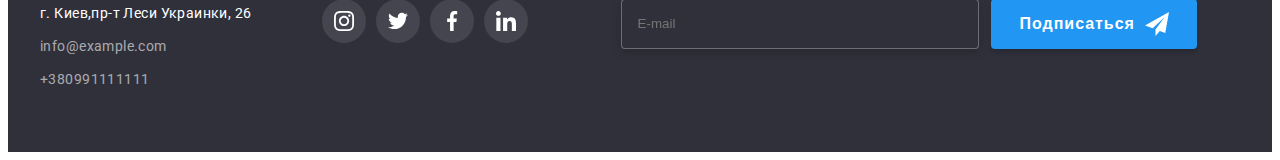
==== commit 9b282226: "The markup of the newsletter subscription form and all its elements in the footer has been completed" ====
--- a/index.html
+++ b/index.html
@@ -63,6 +63,7 @@
           Заказать услугу
         </button>
       </div>
+
     </section>
     <!----------------------FEATURE-------------------------->
     <section class="feature">
@@ -379,7 +380,7 @@
   <!----------------------FOOTER-------------------------->
   <footer class="footer">
     <div class="container">
-      <div class="footer-address">
+      <div class="footer-left-block">
         <h2 hidden lang="ru">Контакты</h2>
         <a class="footer-logo link" href="index.html">Web<span class="footer-logo-studio">Studio</span></a>
         <address class="address">
@@ -430,16 +431,75 @@
           </li>
         </ul>
       </div>
+      <div class="footer-malling">
+        <h3>Подпишитесь на рассылку</h3>
+        <form class="malling-submit">
+          <label class="malling-submit-label">
+            <input type="email" class="malling-form-input" name="mail" placeholder="E-mail" autocomplete="off">
+          </label>
+          <button type="submit" class="malling-form-button">
+            <span>Подписаться</span>
+            <svg width="24" height="24">
+              <use href="./images/icon/icons.svg#icon-send"></use>
+            </svg>
+          </button>
+        </form>
+      </div>
     </div>
   </footer>
+
+  <!----------------------MODAL - WINDOW-------------------------->
+
+
   <div data-modal class="backdrop is-hidden">
     <div class="modal">
-
       <button type="button" class="modal-close-button" data-modal-close>
         <svg class="modal-close-icon" with="18" height="18">
           <use href="./images/icon/icons.svg#icon-close-black"></use>
         </svg>
       </button>
+      <form class="form js-speaker-form" action="#" autocomplete="off">
+        <h2>Оставьте свои данные, мы вам перезвоним</h2>
+        <div class="inputs">
+          <label class="form-label">
+            <span>Имя</span>
+            <input type="text" class="form-input" name="user-name">
+            <svg width="18" height="18">
+              <use href="./images/icon/icons.svg#icon-person-black-18dp-1"></use>
+            </svg>
+          </label>
+          <label class="form-label">
+            <span>Телефон</span>
+            <input type="tel" class="form-input" name="tel" placeholder=" ">
+            <svg width="18" height="18">
+              <use href="./images/icon/icons.svg#icon-phone-black-18dp-1"></use>
+            </svg>
+          </label>
+          <label class="form-label">
+            <span>Почта</span>
+            <input type="email" class="form-input" name="mail" placeholder=" ">
+            <svg width="18" height="18">
+              <use href="./images/icon/icons.svg#icon-email-black-18dp-1"></use>
+            </svg>
+          </label>
+          <label class="form-label">
+            <span>Коментарий</span>
+            <textarea name="comment" class="form-input comment" rows="5" cols="45"
+              placeholder="Введите текст"></textarea>
+          </label>
+        </div>
+        <div class="checkbox">
+          <label class="checkbox-label">
+            <input class="checkbox-input" type="checkbox" name="mail" value="agree">
+            <svg width="16" height="15">
+              <use href="./images/icon/icons.svg#icon-checkbox"></use>
+            </svg>
+            <span> Соглашаюсь с рассылкой и принимаю <a href>Условия договора</a>
+            </span>
+          </label>
+        </div>
+        <button type="submit" class="form-button">Отправить</button>
+      </form>
     </div>
   </div>
   <script src="./js/modal.js"></script>
--- a/css/style.css
+++ b/css/style.css
@@ -576,12 +576,17 @@
 }
 
 /*-------------FOOTER - SOCIAL MEDIA-------------*/
+
 .footer .container {
   display: flex;
   align-items: baseline;
 }
-.footer-address {
+.footer-left-block {
   margin-right: 70px;
+}
+
+.footer-social-media {
+  margin-right: 93px;
 }
 
 .footer-social-title {
@@ -633,6 +638,69 @@
 .footer-socials-link:hover .footer-socials-link-icon,
 .footer-socials-link:focus .footer-socials-link-icon {
   fill: var(--only-white-color);
+}
+
+/*-------------FOOTER - MALLING-------------*/
+.footer h3 {
+  color: var(--main-title-color);
+  margin-bottom: 20px;
+  text-transform: uppercase;
+  font-size: 14px;
+  line-height: 1.14;
+  letter-spacing: 0.03em;
+  text-transform: uppercase;
+}
+
+.malling-submit {
+  display: flex;
+}
+
+.malling-submit-label {
+  display: flex;
+  flex-direction: column;
+}
+
+.malling-form-input {
+  margin-right: 12px;
+  padding-top: 15px;
+  padding-right: 16px;
+  padding-bottom: 15px;
+  padding-left: 16px;
+  width: 358px;
+  height: 50px;
+  color: rgba(255, 255, 255);
+  background-color: #2f303a;
+  border: 1px solid rgba(255, 255, 255, 0.3);
+  box-sizing: border-box;
+  filter: drop-shadow(0px 4px 4px rgba(0, 0, 0, 0.15));
+  border-radius: 4px;
+}
+
+.malling-form-button {
+  display: flex;
+  align-items: center;
+  text-align: center;
+  padding-top: 10px;
+  padding-right: 28px;
+  padding-bottom: 10px;
+  padding-left: 29px;
+  background-color: var(--accent-color);
+  color: var(--only-white-color);
+  background: var(--accent-color);
+  box-shadow: 0px 4px 4px rgb(0 0 0 / 15%);
+  border-radius: 4px;
+  font-weight: 700;
+  font-size: 16px;
+  line-height: 1.87;
+  letter-spacing: 0.06em;
+  border-radius: 4px;
+  border: none;
+}
+
+.malling-form-button svg {
+  margin-left: 10px;
+  background-color: var(--accent-color);
+  --color5: var(--only-white-color);
 }
 
 /*-------------------PORTFOLIO - FILTER--------------------------------*/
@@ -752,7 +820,7 @@
   margin-top: 4px;
 }
 
-/*-------------PORTFOLIO - PROJECTS----------*/
+/*-------------MODAL - WINDOW----------*/
 .backdrop {
   position: fixed;
   top: 0;
@@ -774,9 +842,13 @@
   top: 50%;
   left: 50%;
   transform: translate(-50%, -50%);
-  width: 528px;
-  height: 581px;
-  background-color: #fff;
+  min-width: 528px;
+  min-height: 581px;
+  padding: 40px;
+  box-shadow: 0px 1px 3px rgb(0 0 0 / 12%), 0px 1px 1px rgb(0 0 0 / 14%),
+    0px 2px 1px rgb(0 0 0 / 20%);
+  border-radius: 4px;
+  background-color: var(--main-title-color);
 }
 
 .modal-close-button {
@@ -799,3 +871,157 @@
   width: 18px;
   height: 18px;
 }
+
+.form {
+  display: flex;
+  flex-direction: column;
+}
+
+.form h2 {
+  margin-bottom: 12px;
+  font-weight: 700;
+  font-size: 20px;
+  line-height: 23px;
+  text-align: center;
+  letter-spacing: 0.03em;
+  color: var(--secondary-title-color);
+}
+
+.inputs {
+  margin-bottom: 20px;
+}
+
+.checkbox {
+  align-self: center;
+}
+.form-label {
+  position: relative;
+  display: flex;
+  flex-direction: column;
+  margin-bottom: 10px;
+}
+
+.form-label span {
+  margin-bottom: 4px;
+  font-weight: 400;
+  font-size: 12px;
+  line-height: 1.16;
+  letter-spacing: 0.01em;
+  color: var(--main-text-color);
+}
+
+.form-input {
+  padding-top: 12px;
+  padding-bottom: 12px;
+  padding-left: 42px;
+  border: 1px solid rgba(33, 33, 33, 0.2);
+  box-sizing: border-box;
+  border-radius: 4px;
+  cursor: pointer;
+  font-size: 16px;
+  transition-duration: 250ms;
+  transition-timing-function: cubic-bezier(0.4, 0, 0.2, 1);
+}
+
+.form-label svg {
+  position: absolute;
+  bottom: 13.5px;
+  left: 12px;
+  fill: var(--secondary-title-color);
+}
+
+.checkbox {
+  align-self: center;
+}
+
+.checkbox-label {
+  display: flex;
+  align-items: center;
+  margin-bottom: 30px;
+}
+.checkbox-input {
+  position: absolute;
+  width: 1px;
+  height: 1px;
+  margin: -1px;
+  border: 0;
+  padding: 0;
+  clip: rect(0 0 0 0);
+  overflow: hidden;
+}
+
+.checkbox-input + svg {
+  display: inline-block;
+  margin-right: 7px;
+  height: 15px;
+  width: 16px;
+  background-color: var(--only-white-color);
+
+  border-radius: 2px;
+  transition-duration: 250ms;
+  transition-timing-function: cubic-bezier(0.4, 0, 0.2, 1);
+}
+.checkbox span {
+  align-self: center;
+  font-weight: 400;
+  font-size: 14px;
+  line-height: 1.71;
+  letter-spacing: 0.03em;
+  color: var(--auxiliary-text-color);
+}
+.form-button {
+  display: flex;
+  align-items: center;
+  text-align: center;
+  padding-top: 10px;
+  padding-bottom: 10px;
+  background-color: var(--accent-color);
+  color: var(--main-title-color);
+  background: var(--accent-color);
+  box-shadow: 0px 4px 4px rgb(0 0 0 / 15%);
+  border-radius: 4px;
+  font-weight: 700;
+  font-size: 16px;
+  line-height: 1.87;
+  letter-spacing: 0.06em;
+  border-radius: 4px;
+  border: none;
+  align-self: center;
+  padding-right: 55px;
+  padding-left: 56px;
+}
+
+.form-button:hover,
+.form-button:focus {
+  background: var(--accent-color);
+  box-shadow: 0px 4px 4px rgb(0 0 0 / 15%);
+  border-radius: 4px;
+  cursor: pointer;
+}
+
+.modal input:focus,
+.modal textarea:focus {
+  border-color: var(--accent-color);
+  outline: none;
+  cursor: pointer;
+  transition-duration: 250ms;
+  transition-timing-function: cubic-bezier(0.4, 0, 0.2, 1);
+}
+
+.modal input:focus ~ svg {
+  fill: var(--accent-color);
+  cursor: pointer;
+  transition-duration: 250ms;
+  transition-timing-function: cubic-bezier(0.4, 0, 0.2, 1);
+}
+
+.checkbox-input:checked + svg {
+  background-color: var(--accent-color);
+  background-image: url(../images/icon/icon-check.svg);
+  background-size: contain;
+  background-origin: border-box;
+  border-color: transparent;
+  border-radius: 2px;
+  transition-duration: 250ms;
+  transition-timing-function: cubic-bezier(0.4, 0, 0.2, 1);
+}
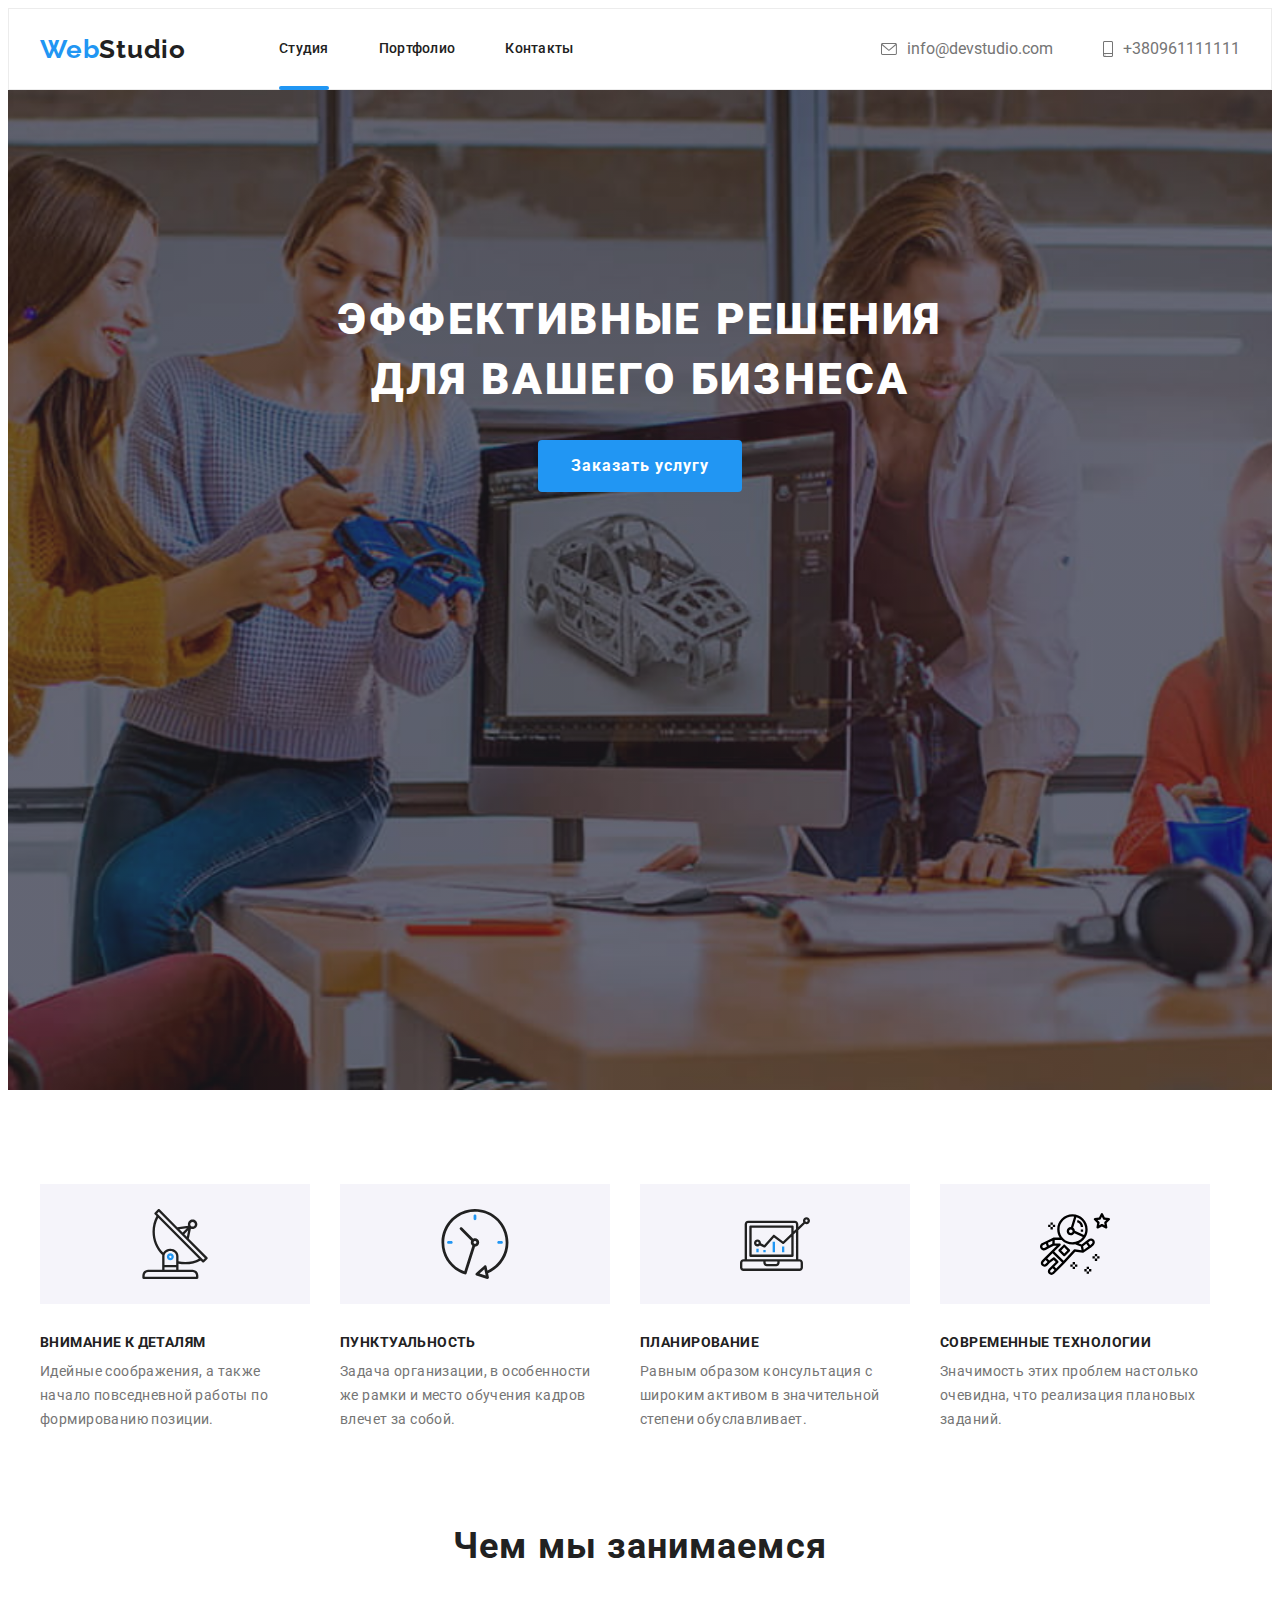
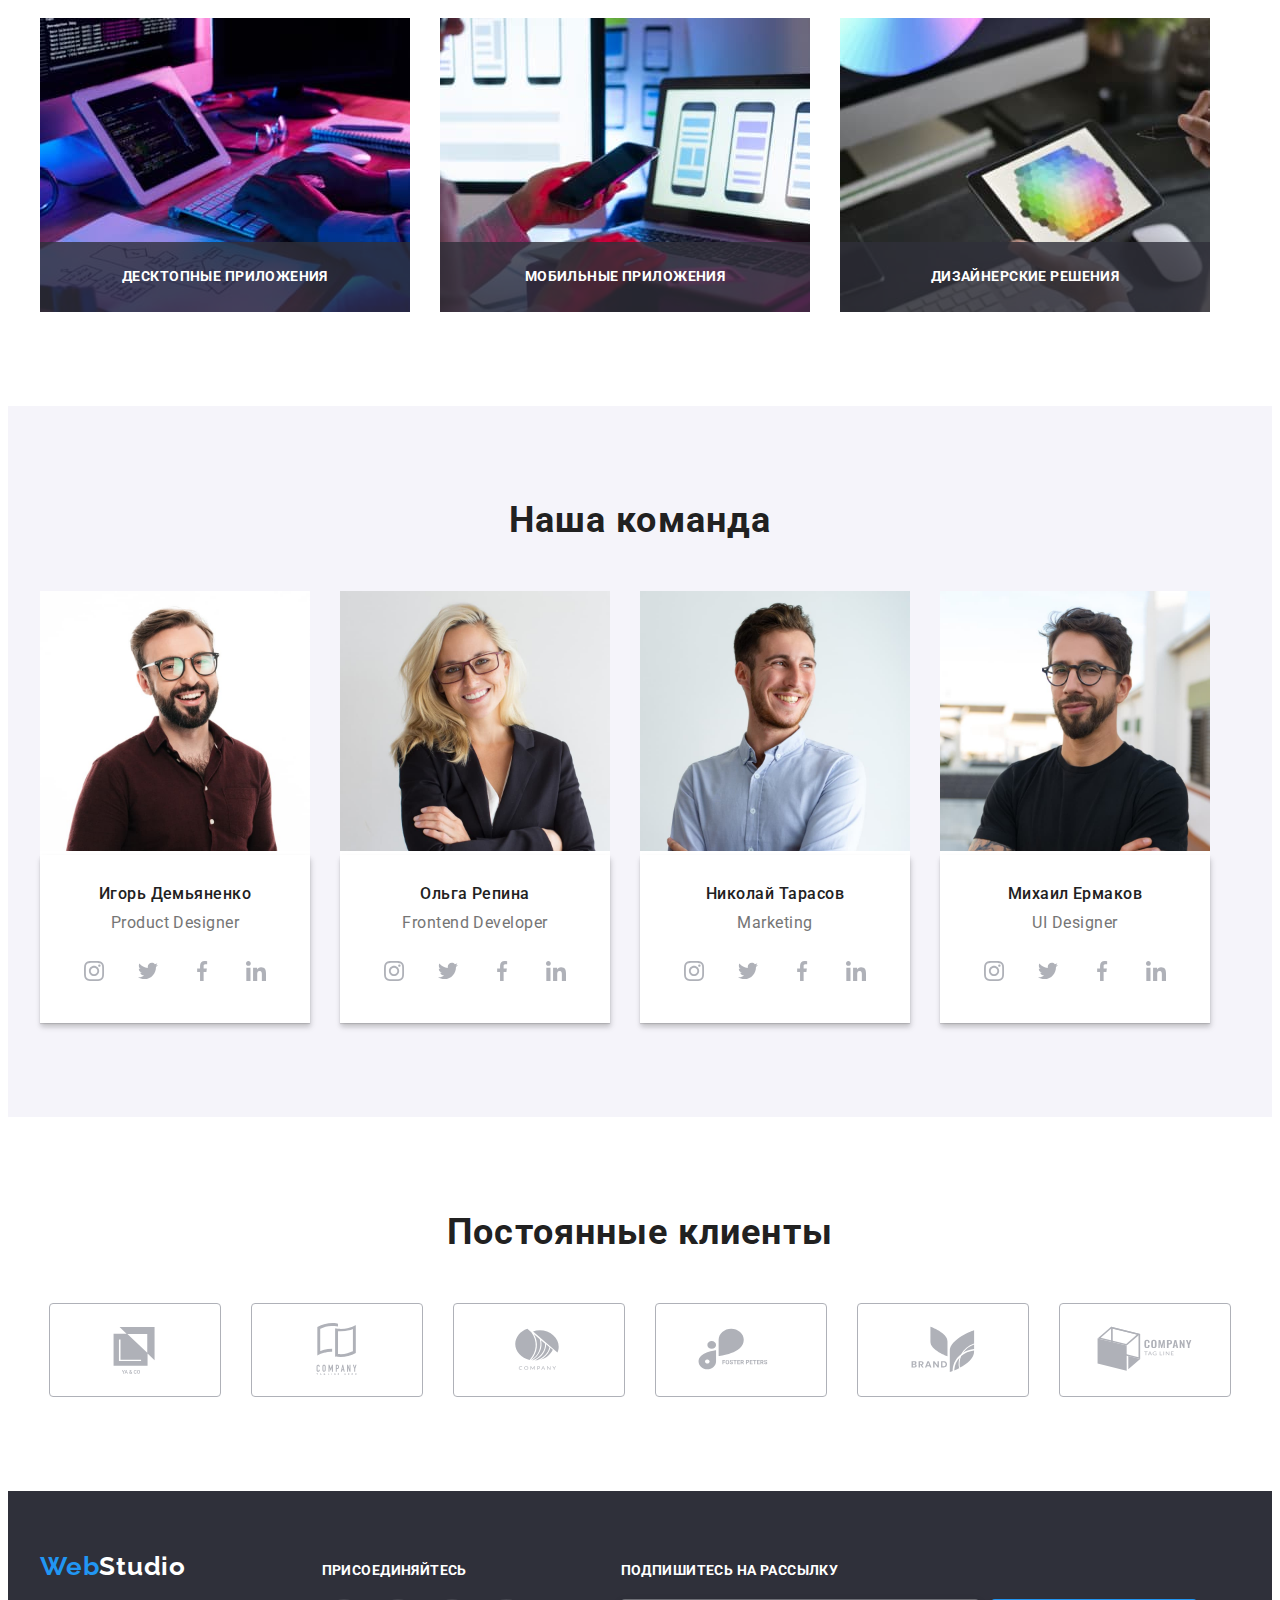
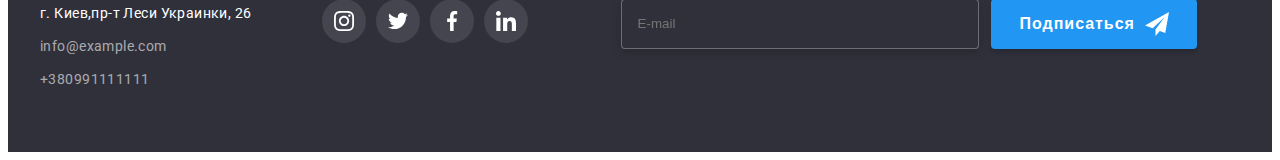
==== commit b5abc6eb: "Correct naming of block classes according to the BEM methodology." ====
--- a/index.html
+++ b/index.html
@@ -20,33 +20,33 @@
   <!----------------------HEADER---------------------------->
   <header class="header">
     <div class="container">
-      <nav class="header-navigation">
-        <a class="header-logo link" href="index.html">Web<span class="header-logo-studio">Studio</span></a>
-        <ul class="header-list list">
-          <li class="header-item">
-            <a class="header-link link current" href="index.html">Студия</a>
-          </li>
-          <li class="header-item">
-            <a class="header-link link" href="portfolio.html">Портфолио</a>
-          </li>
-          <li class="header-item">
-            <a class="header-link link" href="">Контакты</a>
+      <nav class="navigation">
+        <a class="navigation__logo link" href="index.html">Web<span class="navigation__text">Studio</span></a>
+        <ul class="navigation__list list">
+          <li class="navigation__item">
+            <a class="navigation__link link current" href="index.html">Студия</a>
+          </li>
+          <li class="navigation__item">
+            <a class="navigation__link link" href="portfolio.html">Портфолио</a>
+          </li>
+          <li class="navigation__item">
+            <a class="navigation__link link" href="">Контакты</a>
           </li>
         </ul>
       </nav>
-      <ul class="header-right list">
-        <li class="header-right-icon">
-          <a href="mailto:info@example.com" class="header-right-link header-link link">
-            <svg class="header-right-icon-svg" width="16px" height="12">
+      <ul class="contact-nav list">
+        <li class="contact-nav__item">
+          <a href="mailto:info@example.com" class="contact-nav__link link">
+            <svg class="contact-nav__icon" width="16px" height="12">
               <use href="./images/icon/icons.svg#icon-envelope"></use>
             </svg>
             info@devstudio.com
           </a>
         </li>
-        <li class="header-right-icon">
-          <a class="header-right-link header-link link" href="tel:+380991111111">
-            <svg class="header-right-icon-svg" width="16" height="12">
-              <use href="./images/icon/icons.svg#icon-envelope"></use>
+        <li class="contact-nav__item">
+          <a class="contact-nav__link link" href="tel:+380991111111">
+            <svg class="contact-nav__icon" width="10" height="16">
+              <use href="./images/icon/icons.svg#icon-smartphone"></use>
             </svg>
             +380961111111</a>
         </li>
@@ -58,8 +58,8 @@
     <!----------------------HERO---------------------------->
     <section class="hero">
       <div class="container">
-        <h1 class="hero-title">Эффективные решения </br> для вашего бизнеса</h1>
-        <button class="hero-button btn" type="button" data-modal-open>
+        <h1 class="hero__title">Эффективные решения </br> для вашего бизнеса</h1>
+        <button class="hero__button btn" type="button" data-modal-open>
           Заказать услугу
         </button>
       </div>
@@ -68,53 +68,53 @@
     <!----------------------FEATURE-------------------------->
     <section class="feature">
       <div class="container">
-        <div class="feature-div">
+        <div class="feature__block">
           <h2 hidden>Что мы предлагаем</h2>
-          <ul class="feature-list list">
-            <li class="feature-item">
-              <div class="feature-item-block">
-                <svg class="feature-item-icon" with="70" height="70">
+          <ul class="feature__list list">
+            <li class="feature__item">
+              <div class="feature__card">
+                <svg class="feature__icon" with="70" height="70">
                   <use href="./images/icon/icons.svg#icon-antenna"></use>
                 </svg>
               </div>
-              <h3 class="feature-title">Внимание к деталям</h3>
-              <p class="feature-content">
+              <h3 class="feature__title">Внимание к деталям</h3>
+              <p class="feature__subtitle">
                 Идейные соображения, а также начало повседневной работы по
                 формированию позиции.
               </p>
             </li>
-            <li class="feature-item">
-              <div class="feature-item-block">
-                <svg class="feature-item-icon" with="70" height="70">
+            <li class="feature__item">
+              <div class="feature__card">
+                <svg class="feature__icon" with="70" height="70">
                   <use href="./images/icon/icons.svg#icon-clock"></use>
                 </svg>
               </div>
-              <h3 class="feature-title">Пунктуальность</h3>
-              <p class="feature-content">
+              <h3 class="feature__title">Пунктуальность</h3>
+              <p class="feature__subtitle">
                 Задача организации, в особенности же рамки и место обучения
                 кадров влечет за собой.
               </p>
             </li>
-            <li class="feature-item">
-              <div class="feature-item-block">
-                <svg class="feature-item-icon" with="70" height="70">
+            <li class="feature__item">
+              <div class="feature__card">
+                <svg class="feature__icon" with="70" height="70">
                   <use href="./images/icon/icons.svg#icon-diagram"></use>
                 </svg>
               </div>
-              <h3 class="feature-title">Планирование</h3>
-              <p class="feature-content">
+              <h3 class="feature__title">Планирование</h3>
+              <p class="feature__subtitle">
                 Равным образом консультация с широким активом в значительной
                 степени обуславливает.
               </p>
             </li>
-            <li class="feature-item">
-              <div class="feature-item-block">
-                <svg class="feature-item-icon" with="70" height="70">
+            <li class="feature__item">
+              <div class="feature__card">
+                <svg class="feature__icon" with="70" height="70">
                   <use href="./images/icon/icons.svg#icon-astronaut"></use>
                 </svg>
               </div>
-              <h3 class="feature-title">Современные технологии</h3>
-              <p class="feature-content">
+              <h3 class="feature__title">Современные технологии</h3>
+              <p class="feature__subtitle">
                 Значимость этих проблем настолько очевидна, что реализация
                 плановых заданий.
               </p>
@@ -126,28 +126,28 @@
     <!----------------------WHAT TO DO-------------------------->
     <section class="whatdo">
       <div class="container">
-        <div class="whatdo-div">
-          <h2 class="whatdo-title">Чем мы занимаемся</h2>
-          <ul class="whatdo-list list">
-            <li class="whatdo-item">
-              <img class="whatdo-img" src="images/about/img-developer.jpg" alt="Программист пишет код" width="370"
+        <div class="whatdo__block">
+          <h2 class="whatdo__caption">Чем мы занимаемся</h2>
+          <ul class="whatdo__list list">
+            <li class="whatdo__item">
+              <img class="whatdo__img" src="images/about/img-developer.jpg" alt="Программист пишет код" width="370"
                 height="294" />
-              <div class="whatdo-item-block">
-                <p class="whatdo-item-title">Десктопные приложения</p>
-              </div>
-            </li>
-            <li class="whatdo-item">
-              <img class="whatdo-img" src="images/about/img-uiux.jpg"
+              <div class="whatdo__sector">
+                <p class="whatdo__title">Десктопные приложения</p>
+              </div>
+            </li>
+            <li class="whatdo__item">
+              <img class="whatdo__img" src="images/about/img-uiux.jpg"
                 alt="Программист оптимизирует работу сайта под смартфон" width="370" height="294" />
-              <div class="whatdo-item-block">
-                <p class="whatdo-item-title">Мобильные приложения</p>
-              </div>
-            </li>
-            <li class="whatdo-item">
-              <img class="whatdo-img" src="images/about/img-design.jpg" alt="Дизайнер занимается подбором цветов"
+              <div class="whatdo__sector">
+                <p class="whatdo__title">Мобильные приложения</p>
+              </div>
+            </li>
+            <li class="whatdo__item">
+              <img class="whatdo__img" src="images/about/img-design.jpg" alt="Дизайнер занимается подбором цветов"
                 width="370" height="294" />
-              <div class="whatdo-item-block">
-                <p class="whatdo-item-title">Дизайнерские решения</p>
+              <div class="whatdo__sector">
+                <p class="whatdo__title">Дизайнерские решения</p>
               </div>
             </li>
           </ul>
@@ -158,38 +158,38 @@
     <section class="ourteam">
       <div class="container">
         <div class="ourteam-div">
-          <h2 class="ourteam-title">Наша команда</h2>
-          <ul class="ourteam-list list">
-            <li class="ourteam-item">
-              <img class="ourteam-img" src="images/team/img-product.jpg" alt="Игорь Демьяненко" width="270"
+          <h2 class="ourteam__caption">Наша команда</h2>
+          <ul class="ourteam__list list">
+            <li class="ourteam__item">
+              <img class="ourteam__img" src="images/team/img-product.jpg" alt="Игорь Демьяненко" width="270"
                 height="260" />
-              <div class="ourteam-description">
-                <h3 class="ourteam-people">Игорь Демьяненко</h3>
-                <p class="ourteam-position" lang="en">Product Designer</p>
-                <ul class="ourteam-socials list socials-list">
-                  <li class="social-item">
-                    <a href="#" class="social-link link">
+              <div class="ourteam__description">
+                <h3 class="ourteam__people">Игорь Демьяненко</h3>
+                <p class="ourteam__position" lang="en">Product Designer</p>
+                <ul class="ourteam__socials list socials-list">
+                  <li class="social__item">
+                    <a href="#" class="social__link link">
                       <svg class="social-link-icon" with="20" height="20">
                         <use href="./images/icon/icons.svg#icon-instagram"></use>
                       </svg>
                     </a>
                   </li>
-                  <li class="social-item">
-                    <a href="#" class="social-link link">
+                  <li class="social__item">
+                    <a href="#" class="social__link link">
                       <svg class="social-link-icon" with="20" height="20">
                         <use href="./images/icon/icons.svg#icon-twitter"></use>
                       </svg>
                     </a>
                   </li>
-                  <li class="social-item">
-                    <a href="#" class="social-link link">
+                  <li class="social__item">
+                    <a href="#" class="social__link link">
                       <svg class="social-link-icon" with="20" height="20">
                         <use href="./images/icon/icons.svg#icon-facebook"></use>
                       </svg>
                     </a>
                   </li>
-                  <li class="social-item">
-                    <a href="#" class="social-link link">
+                  <li class="social__item">
+                    <a href="#" class="social__link link">
                       <svg class="social-link-icon" with="20" height="20">
                         <use href="./images/icon/icons.svg#icon-linkedin"></use>
                       </svg>
@@ -200,37 +200,37 @@
 
               </div>
             </li>
-            <li class="ourteam-item">
-              <img class="ourteam-img" src="images/team/img-frontenddeveloper.jpg" alt="Ольга Репина" width="270"
+            <li class="ourteam__item">
+              <img class="ourteam__img" src="images/team/img-frontenddeveloper.jpg" alt="Ольга Репина" width="270"
                 height="260" />
-              <div class="ourteam-description">
-                <h3 class="ourteam-people">Ольга Репина</h3>
-                <p class="ourteam-position" lang="en">Frontend Developer</p>
-                <ul class="ourteam-socials list socials-list">
-                  <li class="social-item">
-                    <a href="#" class="social-link link">
-                      <svg class="social-link-icon" with="20" height="20">
+              <div class="ourteam__description">
+                <h3 class="ourteam__people">Ольга Репина</h3>
+                <p class="ourteam__position" lang="en">Frontend Developer</p>
+                <ul class="ourteam__socials list socials-list">
+                  <li class="social__item">
+                    <a href="#" class="social__link link">
+                      <svg class="social__icon" with="20" height="20">
                         <use href="./images/icon/icons.svg#icon-instagram"></use>
                       </svg>
                     </a>
                   </li>
-                  <li class="social-item">
-                    <a href="#" class="social-link link">
-                      <svg class="social-link-icon" with="20" height="20">
+                  <li class="social__item">
+                    <a href="#" class="social__link link">
+                      <svg class="social__icon" with="20" height="20">
                         <use href="./images/icon/icons.svg#icon-twitter"></use>
                       </svg>
                     </a>
                   </li>
-                  <li class="social-item">
-                    <a href="#" class="social-link link">
-                      <svg class="social-link-icon" with="20" height="20">
+                  <li class="social__item">
+                    <a href="#" class="social__link link">
+                      <svg class="social__icon" with="20" height="20">
                         <use href="./images/icon/icons.svg#icon-facebook"></use>
                       </svg>
                     </a>
                   </li>
-                  <li class="social-item">
-                    <a href="#" class="social-link link">
-                      <svg class="social-link-icon" with="20" height="20">
+                  <li class="social__item">
+                    <a href="#" class="social__link link">
+                      <svg class="social__icon" with="20" height="20">
                         <use href="./images/icon/icons.svg#icon-linkedin"></use>
                       </svg>
                     </a>
@@ -239,37 +239,37 @@
                 </ul>
               </div>
             </li>
-            <li class="ourteam-item">
-              <img class="ourteam-img" src="images/team/img-marketing.jpg" alt="Николай Тарасов" width="270"
+            <li class="ourteam__item">
+              <img class="ourteam__img" src="images/team/img-marketing.jpg" alt="Николай Тарасов" width="270"
                 height="260" />
-              <div class="ourteam-description">
-                <h3 class="ourteam-people">Николай Тарасов</h3>
-                <p class="ourteam-position" lang="en">Marketing</p>
-                <ul class="ourteam-socials list socials-list">
-                  <li class="social-item">
-                    <a href="#" class="social-link link">
-                      <svg class="social-link-icon" with="20" height="20">
+              <div class="ourteam__description">
+                <h3 class="ourteam__people">Николай Тарасов</h3>
+                <p class="ourteam__position" lang="en">Marketing</p>
+                <ul class="ourteam__socials list socials-list">
+                  <li class="social__item">
+                    <a href="#" class="social__link link">
+                      <svg class="social__icon" with="20" height="20">
                         <use href="./images/icon/icons.svg#icon-instagram"></use>
                       </svg>
                     </a>
                   </li>
-                  <li class="social-item">
-                    <a href="#" class="social-link link">
-                      <svg class="social-link-icon" with="20" height="20">
+                  <li class="social__item">
+                    <a href="#" class="social__link link">
+                      <svg class="social__icon" with="20" height="20">
                         <use href="./images/icon/icons.svg#icon-twitter"></use>
                       </svg>
                     </a>
                   </li>
-                  <li class="social-item">
-                    <a href="#" class="social-link link">
-                      <svg class="social-link-icon" with="20" height="20">
+                  <li class="social__item">
+                    <a href="#" class="social__link link">
+                      <svg class="social__icon" with="20" height="20">
                         <use href="./images/icon/icons.svg#icon-facebook"></use>
                       </svg>
                     </a>
                   </li>
-                  <li class="social-item">
-                    <a href="#" class="social-link link">
-                      <svg class="social-link-icon" with="20" height="20">
+                  <li class="social__item">
+                    <a href="#" class="social__link link">
+                      <svg class="social__icon" with="20" height="20">
                         <use href="./images/icon/icons.svg#icon-linkedin"></use>
                       </svg>
                     </a>
@@ -278,37 +278,37 @@
                 </ul>
               </div>
             </li>
-            <li class="ourteam-item">
-              <img class="ourteam-img" src="images/team/img-uidesigner.jpg" alt="Михаил Ермаков" width="270"
+            <li class="ourteam__item">
+              <img class="ourteam__img" src="images/team/img-uidesigner.jpg" alt="Михаил Ермаков" width="270"
                 height="260" />
-              <div class="ourteam-description">
-                <h3 class="ourteam-people">Михаил Ермаков</h3>
-                <p class="ourteam-position" lang="en">UI Designer</p>
-                <ul class="ourteam-socials list socials-list">
-                  <li class="social-item">
-                    <a href="#" class="social-link link">
-                      <svg class="social-link-icon" with="20" height="20">
+              <div class="ourteam__description">
+                <h3 class="ourteam__people">Михаил Ермаков</h3>
+                <p class="ourteam__position" lang="en">UI Designer</p>
+                <ul class="ourteam__socials list socials-list">
+                  <li class="social__item">
+                    <a href="#" class="social__link link">
+                      <svg class="social__icon" with="20" height="20">
                         <use href="./images/icon/icons.svg#icon-instagram"></use>
                       </svg>
                     </a>
                   </li>
-                  <li class="social-item">
-                    <a href="#" class="social-link link">
-                      <svg class="social-link-icon" with="20" height="20">
+                  <li class="social__item">
+                    <a href="#" class="social__link link">
+                      <svg class="social__icon" with="20" height="20">
                         <use href="./images/icon/icons.svg#icon-twitter"></use>
                       </svg>
                     </a>
                   </li>
-                  <li class="social-item">
-                    <a href="#" class="social-link link">
-                      <svg class="social-link-icon" with="20" height="20">
+                  <li class="social__item">
+                    <a href="#" class="social__link link">
+                      <svg class="social__icon" with="20" height="20">
                         <use href="./images/icon/icons.svg#icon-facebook"></use>
                       </svg>
                     </a>
                   </li>
-                  <li class="social-item">
-                    <a href="#" class="social-link link">
-                      <svg class="social-link-icon" with="20" height="20">
+                  <li class="social__item">
+                    <a href="#" class="social__link link">
+                      <svg class="social__icon" with="20" height="20">
                         <use href="./images/icon/icons.svg#icon-linkedin"></use>
                       </svg>
                     </a>
@@ -323,56 +323,50 @@
     <!----------------------CUSTOMERS-------------------------->
     <section class="customers">
       <div class="container">
-        <h2 class="customers-title">Постоянные клиенты</h2>
-        <ul class="customers-list list">
-          <li class="customers-item">
-            <a href="#" class="customers-link link">
-              <svg class="customers-link-icon" with="106" height="60">
+        <h2 class="customers__title">Постоянные клиенты</h2>
+        <ul class="customers__list list">
+          <li class="customers__item">
+            <a href="#" class="customers__link link">
+              <svg class="customers__icon" with="106" height="60">
                 <use href="./images/icon/icons.svg#icon-yaco"></use>
               </svg>
             </a>
           </li>
-          <li class="customers-item">
-            <a href="#" class="customers-link link">
-              <svg class="customers-link-icon" with="106" height="60">
+          <li class="customers__item">
+            <a href="#" class="customers__link link">
+              <svg class="customers__icon" with="106" height="60">
                 <use href="./images/icon/icons.svg#icon-company"></use>
               </svg>
             </a>
           </li>
-          <li class="customers-item">
-            <a href="#" class="customers-link link">
-              <svg class="customers-link-icon" with="106" height="60">
+          <li class="customers__item">
+            <a href="#" class="customers__link link">
+              <svg class="customers__icon" with="106" height="60">
                 <use href="./images/icon/icons.svg#icon-company-1"></use>
               </svg>
             </a>
           </li>
-          <li class="customers-item">
-            <a href="#" class="customers-link link">
-              <svg class="customers-link-icon" with="106" height="60">
+          <li class="customers__item">
+            <a href="#" class="customers__link link">
+              <svg class="customers__icon" with="106" height="60">
                 <use href="./images/icon/icons.svg#icon-foster"></use>
               </svg>
             </a>
           </li>
-          <li class="customers-item">
-            <a href="#" class="customers-link link">
-              <svg class="customers-link-icon" with="106" height="60">
+          <li class="customers__item">
+            <a href="#" class="customers__link link">
+              <svg class="customers__icon" with="106" height="60">
                 <use href="./images/icon/icons.svg#icon-brand"></use>
               </svg>
             </a>
           </li>
-          <li class="customers-item">
-            <a href="#" class="customers-link link">
-              <svg class="customers-link-icon" with="106" height="60">
+          <li class="customers__item">
+            <a href="#" class="customers__link link">
+              <svg class="customers__icon" with="106" height="60">
                 <use href="./images/icon/icons.svg#icon-tagline"></use>
               </svg>
             </a>
           </li>
-
-
-
-
-
-
         </ul>
       </div>
     </section>
@@ -380,51 +374,51 @@
   <!----------------------FOOTER-------------------------->
   <footer class="footer">
     <div class="container">
-      <div class="footer-left-block">
+      <div class="footer-contact">
         <h2 hidden lang="ru">Контакты</h2>
-        <a class="footer-logo link" href="index.html">Web<span class="footer-logo-studio">Studio</span></a>
+        <a class="footer__logo link" href="index.html">Web<span class="footer__text">Studio</span></a>
         <address class="address">
-          <ul class="footer-list-address list">
-            <li class="footer-item">
-              <a class="footer-address link" href="https://goo.gl/maps/ysLMHzsxWUq1JGbp9" target="_blank"
+          <ul class="footer__list-address list">
+            <li class="footer__item">
+              <a class="footer__address link" href="https://goo.gl/maps/ysLMHzsxWUq1JGbp9" target="_blank"
                 rel="noopener noreferrer">г. Киев,пр-т Леси Украинки, 26</a>
             </li>
-            <li class="footer-item">
-              <a class="footer-email link" href="mailto:info@example.com">info@example.com</a>
-            </li>
-            <li class="footer-item">
-              <a class="footer-tel link" href="tel:+380991111111">+380991111111</a>
+            <li class="footer__item">
+              <a class="footer__email link" href="mailto:info@example.com">info@example.com</a>
+            </li>
+            <li class="footer__item">
+              <a class="footer__tel link" href="tel:+380991111111">+380991111111</a>
             </li>
           </ul>
         </address>
       </div>
-      <div class="footer-social-media">
-        <h3 class="footer-social-title">Присоединяйтесь</h3>
-        <ul class="footer-socials list socials-list">
-          <li class="footer-socials-item">
-            <a href="#" class="footer-socials-link link">
-              <svg class="footer-socials-link-icon" with="20" height="20">
+      <div class="footer-social">
+        <h3 class="footer-social__title">Присоединяйтесь</h3>
+        <ul class="footer-social__list list socials-list">
+          <li class="footer-socials__item">
+            <a href="#" class="footer-socials__link link">
+              <svg class="footer-socials__icon" with="20" height="20">
                 <use href="./images/icon/icons.svg#icon-instagram"></use>
               </svg>
             </a>
           </li>
-          <li class="footer-socials-item">
-            <a href="#" class="footer-socials-link link">
-              <svg class="footer-socials-link-icon" with="20" height="20">
+          <li class="footer-socials__item">
+            <a href="#" class="footer-socials__link link">
+              <svg class="footer-socials__icon" with="20" height="20">
                 <use href="./images/icon/icons.svg#icon-twitter"></use>
               </svg>
             </a>
           </li>
-          <li class="footer-socials-item">
-            <a href="#" class="footer-socials-link link">
-              <svg class="footer-socials-link-icon" with="20" height="20">
+          <li class="footer-socials__item">
+            <a href="#" class="footer-socials__link link">
+              <svg class="footer-socials__icon" with="20" height="20">
                 <use href="./images/icon/icons.svg#icon-facebook"></use>
               </svg>
             </a>
           </li>
-          <li class="footer-socials-item">
-            <a href="#" class="footer-socials-link link">
-              <svg class="footer-socials-link-icon" with="20" height="20">
+          <li class="footer-socials__item">
+            <a href="#" class="footer-socials__link link">
+              <svg class="footer-socials__icon" with="20" height="20">
                 <use href="./images/icon/icons.svg#icon-linkedin"></use>
               </svg>
             </a>
@@ -434,10 +428,10 @@
       <div class="footer-malling">
         <h3>Подпишитесь на рассылку</h3>
         <form class="malling-submit">
-          <label class="malling-submit-label">
-            <input type="email" class="malling-form-input" name="mail" placeholder="E-mail" autocomplete="off">
+          <label class="malling-submit__label">
+            <input type="email" class="malling-submit__input" name="mail" placeholder="E-mail" autocomplete="off">
           </label>
-          <button type="submit" class="malling-form-button">
+          <button type="submit" class="malling-submit__button">
             <span>Подписаться</span>
             <svg width="24" height="24">
               <use href="./images/icon/icons.svg#icon-send"></use>
@@ -453,44 +447,44 @@
 
   <div data-modal class="backdrop is-hidden">
     <div class="modal">
-      <button type="button" class="modal-close-button" data-modal-close>
-        <svg class="modal-close-icon" with="18" height="18">
+      <button type="button" class="modal__close-button" data-modal-close>
+        <svg class="modal__close-icon" with="18" height="18">
           <use href="./images/icon/icons.svg#icon-close-black"></use>
         </svg>
       </button>
       <form class="form js-speaker-form" action="#" autocomplete="off">
         <h2>Оставьте свои данные, мы вам перезвоним</h2>
-        <div class="inputs">
-          <label class="form-label">
+        <div class="form__inputs">
+          <label class="form__label">
             <span>Имя</span>
-            <input type="text" class="form-input" name="user-name">
+            <input type="text" class="form__input" name="user-name">
             <svg width="18" height="18">
               <use href="./images/icon/icons.svg#icon-person-black-18dp-1"></use>
             </svg>
           </label>
-          <label class="form-label">
+          <label class="form__label">
             <span>Телефон</span>
-            <input type="tel" class="form-input" name="tel" placeholder=" ">
+            <input type="tel" class="form__input" name="tel" placeholder=" ">
             <svg width="18" height="18">
               <use href="./images/icon/icons.svg#icon-phone-black-18dp-1"></use>
             </svg>
           </label>
-          <label class="form-label">
+          <label class="form__label">
             <span>Почта</span>
-            <input type="email" class="form-input" name="mail" placeholder=" ">
+            <input type="email" class="form__input" name="mail" placeholder=" ">
             <svg width="18" height="18">
               <use href="./images/icon/icons.svg#icon-email-black-18dp-1"></use>
             </svg>
           </label>
-          <label class="form-label">
+          <label class="form__label">
             <span>Коментарий</span>
-            <textarea name="comment" class="form-input comment" rows="5" cols="45"
+            <textarea name="comment" class="form__input comment" rows="5" cols="45"
               placeholder="Введите текст"></textarea>
           </label>
         </div>
         <div class="checkbox">
-          <label class="checkbox-label">
-            <input class="checkbox-input" type="checkbox" name="mail" value="agree">
+          <label class="checkbox__label">
+            <input class="checkbox__input" type="checkbox" name="mail" value="agree">
             <svg width="16" height="15">
               <use href="./images/icon/icons.svg#icon-checkbox"></use>
             </svg>
@@ -498,7 +492,7 @@
             </span>
           </label>
         </div>
-        <button type="submit" class="form-button">Отправить</button>
+        <button type="submit" class="form__button">Отправить</button>
       </form>
     </div>
   </div>
--- a/css/style.css
+++ b/css/style.css
@@ -39,10 +39,6 @@
   padding-bottom: 0;
 }
 
-.container-pading-non {
-  padding-top: 0;
-}
-
 p,
 h1,
 h2,
@@ -54,7 +50,7 @@
   margin-bottom: 0;
 }
 
-.header-link.link.current::after {
+.navigation__link.link.current::after {
   content: "";
   position: absolute;
   bottom: -1px;
@@ -88,23 +84,23 @@
   align-items: center;
 }
 
-.header-navigation {
-  display: flex;
-  align-items: center;
-}
-
-.header-list {
-  display: flex;
-}
-.header-item {
+.navigation {
+  display: flex;
+  align-items: center;
+}
+
+.navigation__list {
+  display: flex;
+}
+.navigation__item {
   position: relative;
 }
 
-.header-item:not(:last-child) {
+.navigation__item:not(:last-child) {
   margin-right: 50px;
 }
 
-.header-logo {
+.navigation__logo {
   font-family: Raleway;
   font-style: normal;
   font-weight: bold;
@@ -114,7 +110,7 @@
   color: var(--accent-color);
   margin-right: 93px;
 }
-.header-logo-studio {
+.navigation__text {
   font-family: Raleway;
   font-style: normal;
   font-weight: bold;
@@ -124,7 +120,7 @@
   color: var(--secondary-title-color);
 }
 
-.header-link {
+.navigation__link {
   display: inline-block;
   font-weight: 500;
   font-size: 14px;
@@ -135,36 +131,36 @@
   padding-bottom: 32px;
   transition: color 250ms cubic-bezier(0.4, 0, 0.2, 1);
 }
-.header-link:hover,
-.header-link:focus {
+.navigation__link:hover,
+.navigation__link:focus {
   color: var(--accent-color);
 }
 
-.header-right {
+.contact-nav {
   display: flex;
   margin-left: auto;
 }
 
-.header-right > .header-right-icon:not(:last-child) {
+.contact-nav > .contact-nav__item:not(:last-child) {
   margin-right: 50px;
 }
 
-.header-right-link {
+.contact-nav__link {
   display: flex;
   align-items: center;
   transition: color 250ms cubic-bezier(0.4, 0, 0.2, 1);
 }
 
-.header-right .header-right-link {
+.contact-nav .contact-nav__link {
   color: var(--main-text-color);
 }
 
-.header-right-link:hover,
-.header-right-link:focus {
+.contact-nav__link:hover,
+.contact-nav__link:focus {
   color: var(--accent-color);
 }
 
-.header-right-icon-svg {
+.contact-nav__icon {
   margin-right: 10px;
   fill: currentColor;
 }
@@ -213,7 +209,7 @@
   margin: 0 auto;
 }
 
-.hero-title {
+.hero__title {
   font-weight: 900;
   font-size: 44px;
   line-height: 1.36;
@@ -224,7 +220,7 @@
   margin-bottom: 30px;
 }
 
-.hero-button {
+.hero__button {
   font-family: "Roboto";
   font-weight: bold;
   font-size: 16px;
@@ -247,31 +243,31 @@
   padding-top: 94px;
   padding-bottom: 94px;
 }
-.feature-list {
-  display: flex;
-  align-items: center;
-}
-
-.feature-item {
+.feature__list {
+  display: flex;
+  align-items: center;
+}
+
+.feature__item {
   width: 270px;
   display: flex;
   flex-direction: column;
 }
-.feature-item:not(:last-child) {
+.feature__item:not(:last-child) {
   margin-right: 30px;
 }
-.feature-item-block {
+.feature__card {
   display: flex;
   align-items: center;
   background-color: #f5f4fa;
   margin-bottom: 30px;
   height: 120px;
 }
-.feature-item-icon {
-  border-radius: 4px;
-}
-
-.feature-title {
+.feature__icon {
+  border-radius: 4px;
+}
+
+.feature__title {
   font-weight: bold;
   font-size: 14px;
   line-height: 16px;
@@ -280,7 +276,7 @@
   color: var(--secondary-title-color);
   padding-bottom: 10px;
 }
-.feature-content {
+.feature__subtitle {
   font-weight: normal;
   font-size: 14px;
   line-height: 1.71;
@@ -292,15 +288,15 @@
 .whatdo {
   padding-bottom: 94px;
 }
-.whatdo-list {
-  display: flex;
-}
-
-.whatdo-item:not(:last-child) {
+.whatdo__list {
+  display: flex;
+}
+
+.whatdo__item:not(:last-child) {
   margin-right: 30px;
 }
 
-.whatdo-title {
+.whatdo__caption {
   font-weight: bold;
   font-size: 36px;
   line-height: 1.16;
@@ -310,17 +306,17 @@
   margin-bottom: 50px;
 }
 
-.whatdo-item {
+.whatdo__item {
   position: relative;
 }
 
-.whatdo-img {
+.whatdo__img {
   display: block;
   max-width: 100%;
   height: auto;
 }
 
-.whatdo-item-title {
+.whatdo__title {
   font-weight: bold;
   font-size: 14px;
   line-height: 1.14;
@@ -330,7 +326,7 @@
   color: var(--only-white-color);
 }
 
-.whatdo-item-block {
+.whatdo__sector {
   position: absolute;
   bottom: 0;
   width: 100%;
@@ -347,7 +343,7 @@
   padding-top: 94px;
   padding-bottom: 94px;
 }
-.ourteam-title {
+.ourteam__caption {
   font-weight: bold;
   font-size: 36px;
   line-height: 1.16;
@@ -356,29 +352,29 @@
   color: var(--secondary-title-color);
 }
 
-.ourteam-list {
+.ourteam__list {
   display: flex;
   padding-top: 50px;
 }
 
-.ourteam-item:not(:last-child) {
+.ourteam__item:not(:last-child) {
   margin-right: 30px;
 }
 
-.ourteam-item {
+.ourteam__item {
   background-color: var(--only-white-color);
 }
-.ourteam-img {
+.ourteam__img {
   border-radius: 0px;
 }
 
-.ourteam-description {
+.ourteam__description {
   padding-top: 30px;
   padding-bottom: 30px;
   box-shadow: var(--cards-shadow);
 }
 
-.ourteam-people {
+.ourteam__people {
   font-weight: 500;
   font-size: 16px;
   line-height: 1.18;
@@ -388,7 +384,7 @@
   padding-bottom: 10px;
 }
 
-.ourteam-position {
+.ourteam__position {
   font-weight: normal;
   font-size: 16px;
   line-height: 1.18;
@@ -403,16 +399,16 @@
   justify-content: center;
 }
 
-.social-item {
+.social__item {
   width: 44px;
   height: 44px;
 }
 
-.social-item:not(:last-child) {
+.social__item:not(:last-child) {
   margin-right: 10px;
 }
 
-.social-link {
+.social__link {
   width: 100%;
   height: 100%;
   display: flex;
@@ -423,17 +419,17 @@
   transition: background-color 250ms cubic-bezier(0.4, 0, 0.2, 1);
 }
 
-.social-link:hover,
-.social-link:focus {
+.social__link:hover,
+.social__link:focus {
   background-color: var(--accent-color);
 }
 
-.social-link-icon {
+.social__icon {
   transition: fill 250ms cubic-bezier(0.4, 0, 0.2, 1);
 }
 
-.social-link:hover .social-link-icon,
-.social-link:focus .social-link-icon {
+.social__link:hover .social__icon,
+.social__link:focus .social__icon {
   fill: var(--only-white-color);
 }
 
@@ -443,7 +439,7 @@
   padding-bottom: 94px;
 }
 
-.customers-title {
+.customers__title {
   font-weight: bold;
   font-size: 36px;
   line-height: 42px;
@@ -453,17 +449,17 @@
   margin-bottom: 50px;
 }
 
-.customers-list {
+.customers__list {
   display: flex;
   justify-content: center;
   align-items: center;
 }
 
-.customers-item:not(:last-child) {
+.customers__item:not(:last-child) {
   margin-right: 30px;
 }
 
-.customers-link {
+.customers__link {
   display: flex;
   justify-content: center;
   align-items: center;
@@ -474,24 +470,24 @@
   cursor: pointer;
   transition: border-color 250ms cubic-bezier(0.4, 0, 0.2, 1);
 }
-.customers-link-icon {
+.customers__icon {
   fill: var(--icon-first-color);
   transition: fill 250ms cubic-bezier(0.4, 0, 0.2, 1);
 }
 
-.customers-link:hover,
-.customers-link:focus {
+.customers__link:hover,
+.customers__link:focus {
   border-color: var(--accent-color);
   fill: var(--accent-color);
 }
-.customers-link-icon:focus,
-.customers-link-icon:hover {
+.customers__icon:focus,
+.customers__icon:hover {
   fill: var(--accent-color);
   border-color: var(--accent-color);
 }
 
-.customers-link:hover .customers-link-icon,
-.customers-link:focus .customers-link-icon {
+.customers__link:hover .customers__icon,
+.customers__link:focus .customers__icon {
   fill: var(--accent-color);
 }
 
@@ -503,7 +499,13 @@
   padding-bottom: 60px;
 }
 
-.footer-logo {
+/*---------------FOOTER - CONTACT---------------*/
+
+.footer-contact {
+  margin-right: 70px;
+}
+
+.footer__logo {
   font-family: Raleway;
   font-style: normal;
   font-weight: bold;
@@ -513,7 +515,7 @@
   color: var(--accent-color);
 }
 
-.footer-logo-studio {
+.footer__text {
   font-family: Raleway;
   font-style: normal;
   font-weight: bold;
@@ -523,15 +525,15 @@
   color: var(--only-white-color);
 }
 
-.footer-list-address {
+.footer__list-address {
   margin-top: 20px;
 }
 
-.footer-item {
+.footer__item {
   margin-top: 9px;
 }
 
-.footer-address {
+.footer__address {
   font-style: normal;
   font-weight: normal;
   font-size: 14px;
@@ -540,12 +542,12 @@
   color: var(--only-white-color);
 }
 
-.footer-address:hover,
-.footer-address:focus {
+.footer__address:hover,
+.footer__address:focus {
   color: var(--accent-color);
 }
 
-.footer-email {
+.footer__email {
   font-style: normal;
   font-weight: normal;
   font-size: 14px;
@@ -555,12 +557,12 @@
   margin-top: 9px;
   transition: color 250ms cubic-bezier(0.4, 0, 0.2, 1);
 }
-.footer-email:hover,
-.footer-email:focus {
+.footer__email:hover,
+.footer__email:focus {
   color: var(--accent-color);
 }
 
-.footer-tel {
+.footer__tel {
   font-style: normal;
   font-weight: normal;
   font-size: 14px;
@@ -570,8 +572,8 @@
   transition: color 250ms cubic-bezier(0.4, 0, 0.2, 1);
 }
 
-.footer-tel:hover,
-.footer-tel:focus {
+.footer__tel:hover,
+.footer__tel:focus {
   color: var(--accent-color);
 }
 
@@ -581,15 +583,12 @@
   display: flex;
   align-items: baseline;
 }
-.footer-left-block {
-  margin-right: 70px;
-}
-
-.footer-social-media {
+
+.footer-social {
   margin-right: 93px;
 }
 
-.footer-social-title {
+.footer-social__title {
   font-weight: 700;
   line-height: 1.14;
   letter-spacing: 0.03em;
@@ -598,21 +597,21 @@
   margin-bottom: 20px;
   font-size: 14px;
 }
-.footer-socials {
+.footer-social__list {
   display: flex;
   justify-content: center;
 }
 
-.footer-socials-item {
+.footer-socials__item {
   width: 44px;
   height: 44px;
 }
 
-.footer-socials-item:not(:last-child) {
+.footer-socials__item:not(:last-child) {
   margin-right: 10px;
 }
 
-.footer-socials-link {
+.footer-socials__link {
   width: 100%;
   height: 100%;
   display: flex;
@@ -624,19 +623,19 @@
   transition: background-color 250ms cubic-bezier(0.4, 0, 0.2, 1);
 }
 
-.footer-socials-link:hover,
-.footer-socials-link:focus {
+.footer-socials__link:hover,
+.footer-socials__link:focus {
   background-color: var(--accent-color);
   filter: drop-shadow(0px 4px 4px rgba(0, 0, 0, 0.25));
   border-radius: 50%;
 }
 
-.footer-socials-link-icon {
+.footer-socials__icon {
   transition: fill 250ms cubic-bezier(0.4, 0, 0.2, 1);
 }
 
-.footer-socials-link:hover .footer-socials-link-icon,
-.footer-socials-link:focus .footer-socials-link-icon {
+.footer-socials__link:hover .footer-socials__icon,
+.footer-socials__link:focus .footer-socials__icon {
   fill: var(--only-white-color);
 }
 
@@ -655,12 +654,12 @@
   display: flex;
 }
 
-.malling-submit-label {
+.malling-submit__label {
   display: flex;
   flex-direction: column;
 }
 
-.malling-form-input {
+.malling-submit__input {
   margin-right: 12px;
   padding-top: 15px;
   padding-right: 16px;
@@ -676,7 +675,7 @@
   border-radius: 4px;
 }
 
-.malling-form-button {
+.malling-submit__button {
   display: flex;
   align-items: center;
   text-align: center;
@@ -697,7 +696,7 @@
   border: none;
 }
 
-.malling-form-button svg {
+.malling-submit__button svg {
   margin-left: 10px;
   background-color: var(--accent-color);
   --color5: var(--only-white-color);
@@ -705,15 +704,15 @@
 
 /*-------------------PORTFOLIO - FILTER--------------------------------*/
 
-.portfolio-list {
+.portfolio-filter__list {
   display: flex;
   justify-content: center;
 }
 
-.portfolio-item:not(:last-child) {
+.portfolio-filter__item:not(:last-child) {
   margin-right: 9px;
 }
-.portfolio-filter-btn {
+.portfolio-filter__btn {
   background: var(--section-ourteam-color);
   border-radius: 4px;
   font-weight: 500;
@@ -728,20 +727,20 @@
   transition: background-color, color 250ms cubic-bezier(0.4, 0, 0.2, 1);
 }
 
-.portfolio-filter-btn:focus,
-.portfolio-filter-btn:hover {
+.portfolio-filter__btn:focus,
+.portfolio-filter__btn:hover {
   background-color: var(--accent-color);
   color: var(--only-white-color);
 }
 
 /*-------------------PORTFOLIO - PROJECTS--------------------------------*/
-.portfolio-container {
+.portfolio__container {
   margin-left: auto;
   margin-right: auto;
   width: 1200px;
 }
 
-.portfolio-projects-list {
+.portfolio-projects__list {
   padding-top: 50px;
   display: flex;
   flex-wrap: wrap;
@@ -749,7 +748,7 @@
   margin-left: -30px;
 }
 
-.portfolio-projects-item {
+.portfolio-projects__item {
   background: var(--only-white-color);
   border: 1px solid #eeeeee;
   box-sizing: border-box;
@@ -758,28 +757,28 @@
   flex-basis: calc (100% / 3 - 30px);
 }
 
-.portfolio-projects-link {
+.portfolio-projects__link {
   cursor: pointer;
 }
 
-.portfolio-projects-link.link {
+.portfolio-projects__link.link {
   display: inline-block;
   width: 100%;
   height: 100%;
   transition: box-shadow 250ms cubic-bezier(0.4, 0, 0.2, 1);
 }
 
-.portfolio-projects-link:hover,
-.portfolio-projects-link:focus {
+.portfolio-projects__link:hover,
+.portfolio-projects__link:focus {
   box-shadow: var(--cards-shadow);
 }
 
-.portfolio-projects-overlay {
+.portfolio-projects__overlay {
   position: relative;
   overflow: hidden;
 }
 
-.portfolio-projects-overlay-title {
+.portfolio-projects__subtitle {
   position: absolute;
   top: 0;
   left: 0;
@@ -797,21 +796,21 @@
   background-color: var(--portfolio-card-color);
 }
 
-.portfolio-projects-link:hover .portfolio-projects-overlay-title {
+.portfolio-projects__link:hover .portfolio-projects__subtitle {
   transform: translateY(0%);
 }
 
-.portfolio-projects-des {
+.portfolio-projects__sector {
   padding: 20px 24px;
 }
-.portfolio-projects-title {
+.portfolio-projects__title {
   font-weight: bold;
   font-size: 18px;
   line-height: 2;
   letter-spacing: 0.06em;
   color: var(--secondary-title-color);
 }
-.portfolio-projects-description {
+.portfolio-projects__type {
   font-weight: normal;
   font-size: 16px;
   line-height: 1.87;
@@ -851,7 +850,7 @@
   background-color: var(--main-title-color);
 }
 
-.modal-close-button {
+.modal__close-button {
   position: absolute;
   top: 8px;
   right: 8px;
@@ -863,7 +862,7 @@
   cursor: pointer;
 }
 
-.modal-close-icon {
+.modal__close-icon {
   position: absolute;
   top: 50%;
   left: 50%;
@@ -887,21 +886,21 @@
   color: var(--secondary-title-color);
 }
 
-.inputs {
+.form__inputs {
   margin-bottom: 20px;
 }
 
 .checkbox {
   align-self: center;
 }
-.form-label {
+.form__label {
   position: relative;
   display: flex;
   flex-direction: column;
   margin-bottom: 10px;
 }
 
-.form-label span {
+.form__label span {
   margin-bottom: 4px;
   font-weight: 400;
   font-size: 12px;
@@ -910,7 +909,7 @@
   color: var(--main-text-color);
 }
 
-.form-input {
+.form__input {
   padding-top: 12px;
   padding-bottom: 12px;
   padding-left: 42px;
@@ -923,7 +922,7 @@
   transition-timing-function: cubic-bezier(0.4, 0, 0.2, 1);
 }
 
-.form-label svg {
+.form__label svg {
   position: absolute;
   bottom: 13.5px;
   left: 12px;
@@ -934,12 +933,12 @@
   align-self: center;
 }
 
-.checkbox-label {
+.checkbox__label {
   display: flex;
   align-items: center;
   margin-bottom: 30px;
 }
-.checkbox-input {
+.checkbox__input {
   position: absolute;
   width: 1px;
   height: 1px;
@@ -950,13 +949,12 @@
   overflow: hidden;
 }
 
-.checkbox-input + svg {
+.checkbox__input + svg {
   display: inline-block;
   margin-right: 7px;
   height: 15px;
   width: 16px;
   background-color: var(--only-white-color);
-
   border-radius: 2px;
   transition-duration: 250ms;
   transition-timing-function: cubic-bezier(0.4, 0, 0.2, 1);
@@ -969,7 +967,7 @@
   letter-spacing: 0.03em;
   color: var(--auxiliary-text-color);
 }
-.form-button {
+.form__button {
   display: flex;
   align-items: center;
   text-align: center;
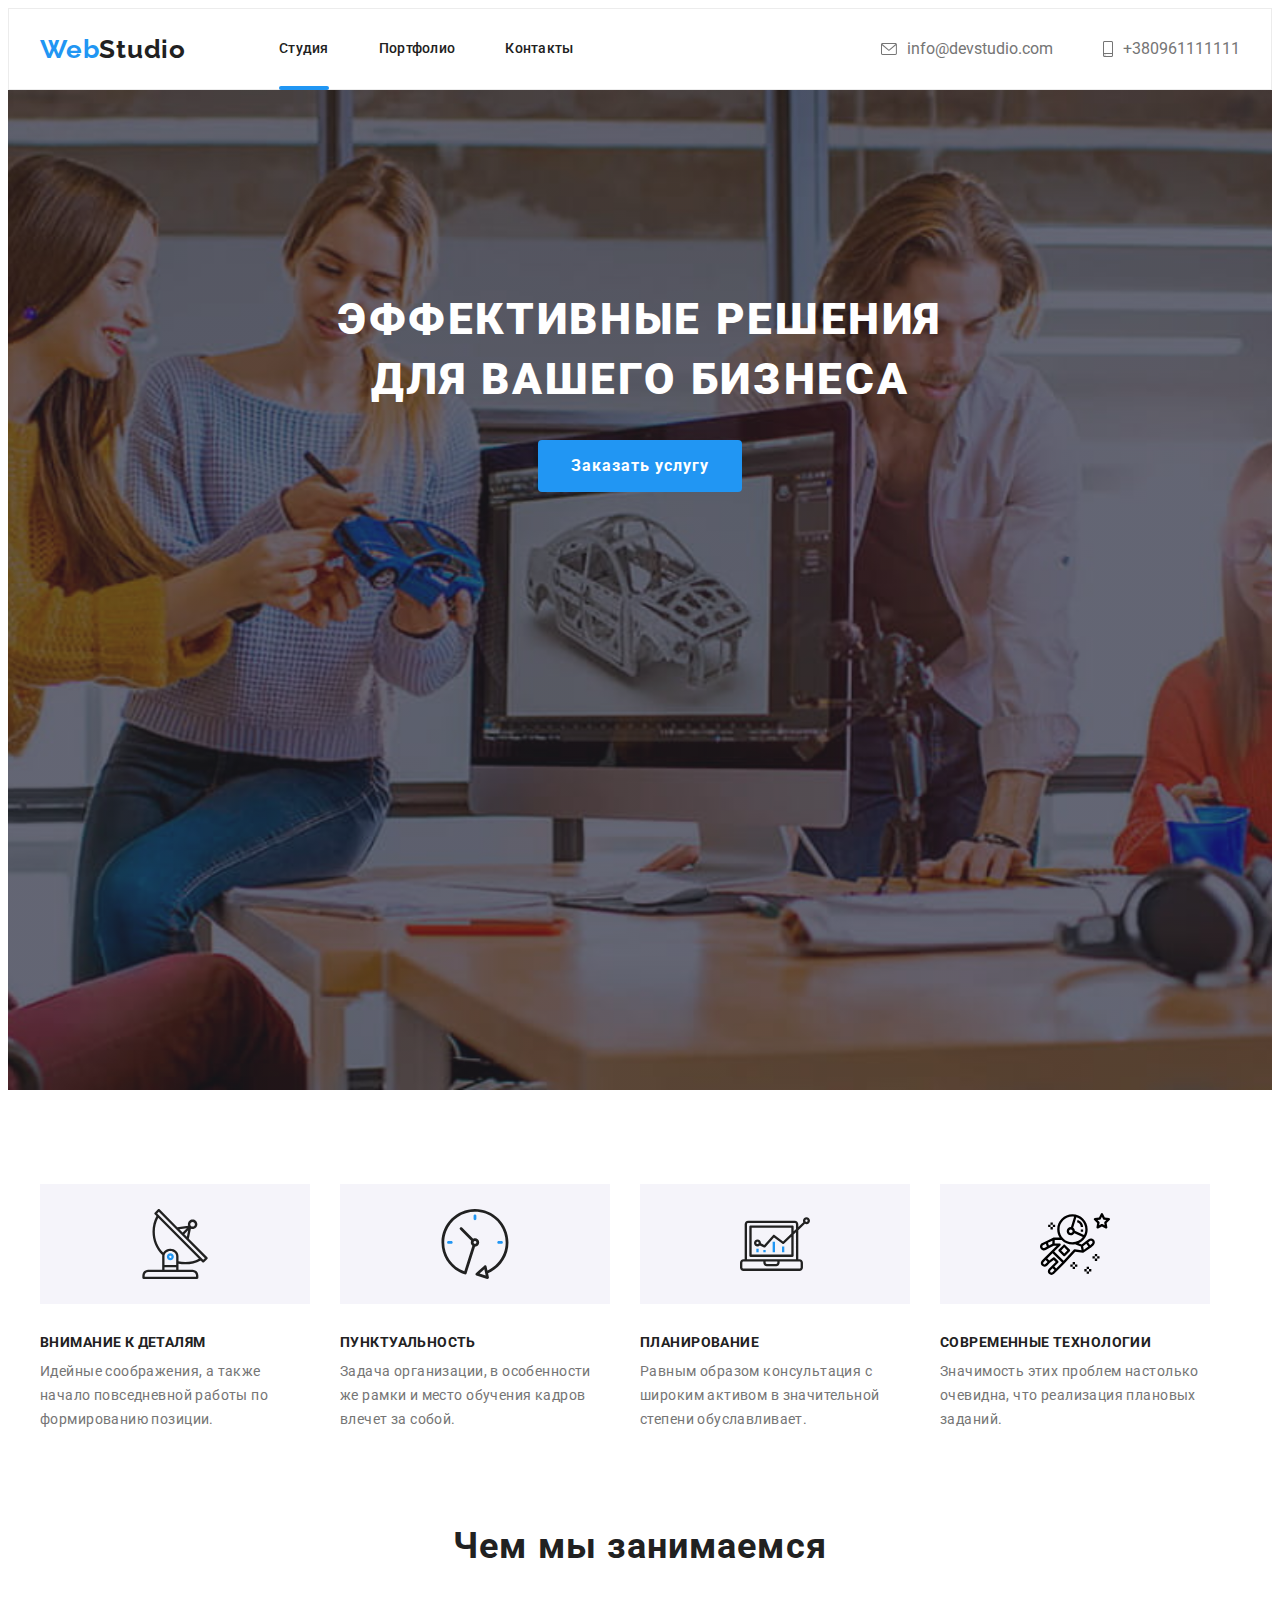
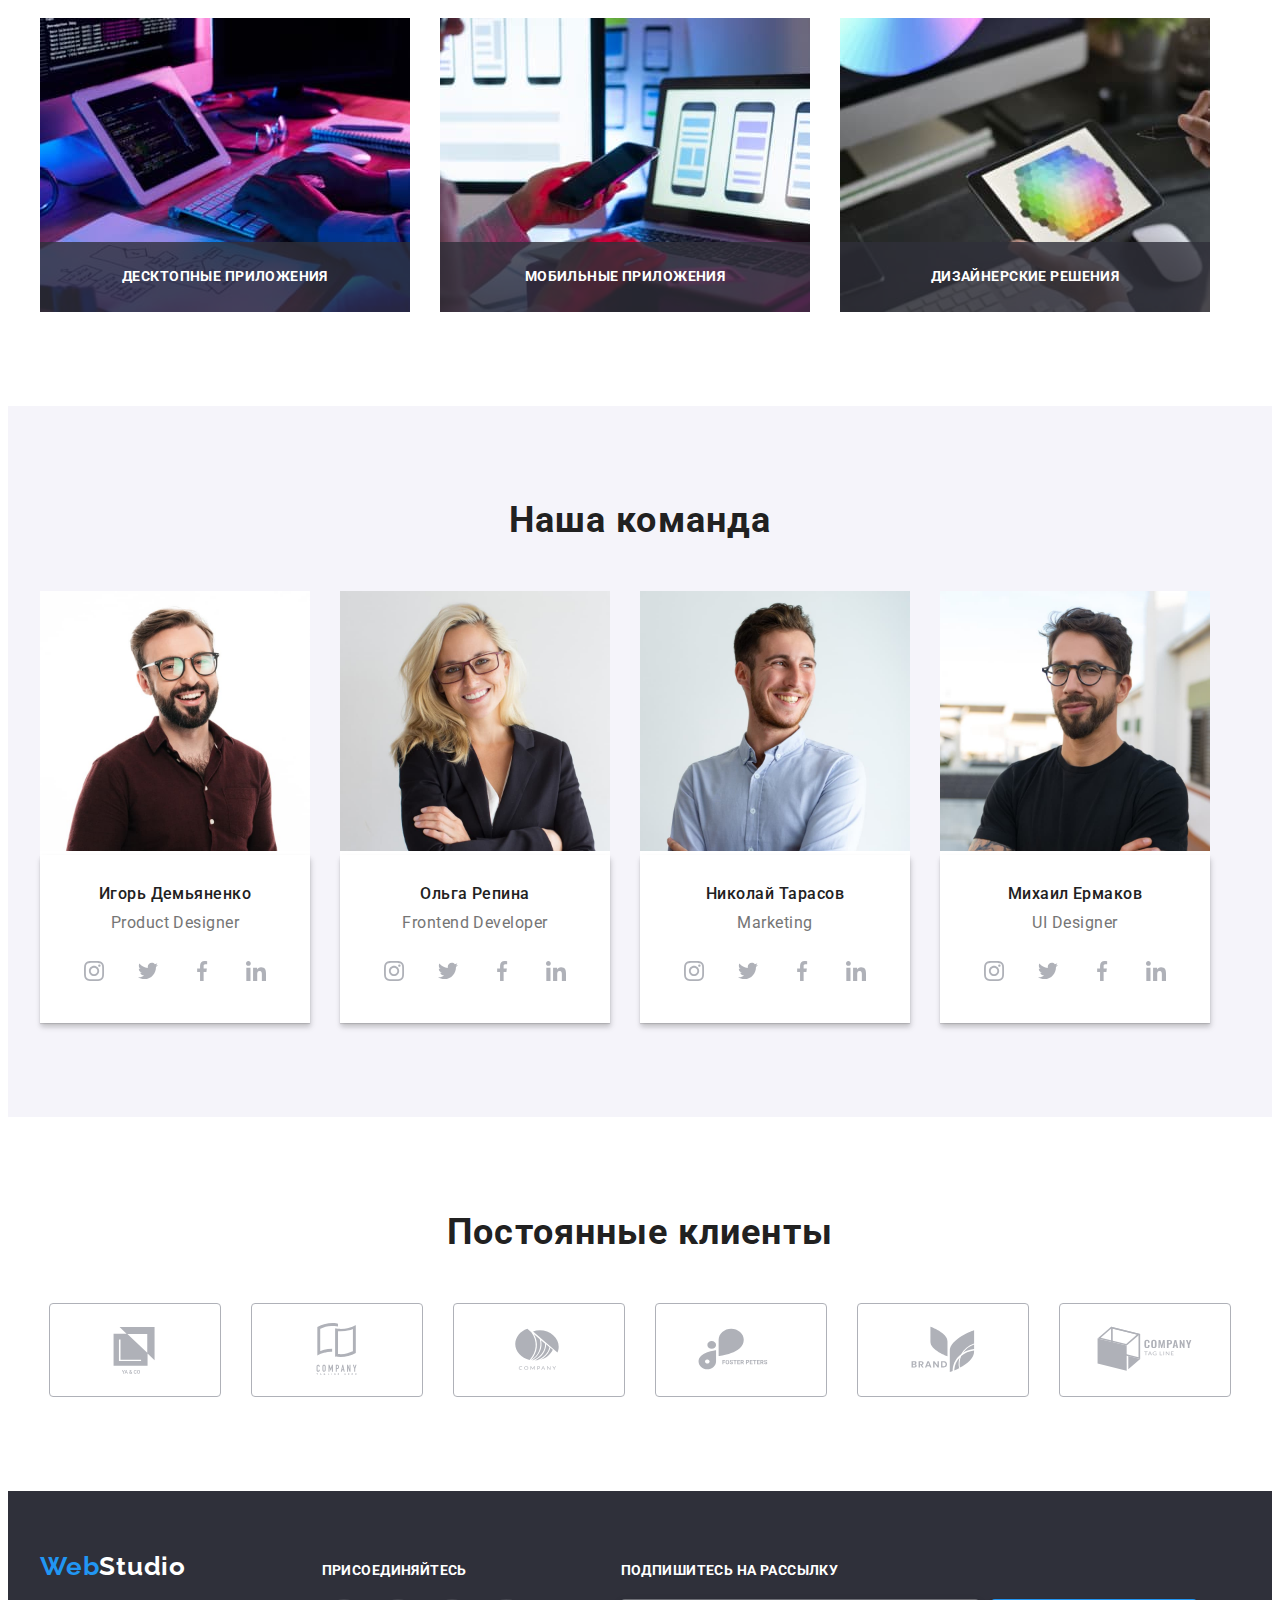
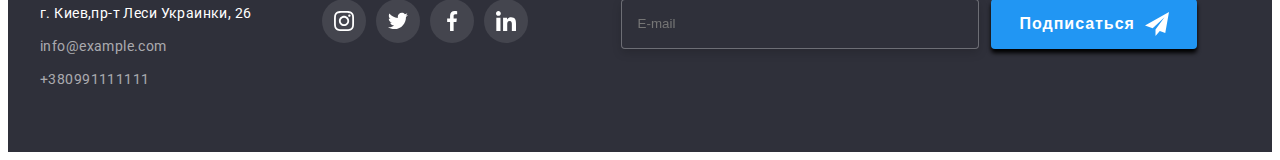
==== commit cf7e6663: "The HTML code of the project was refactored using the BEM methodology." ====
--- a/index.html
+++ b/index.html
@@ -14,6 +14,7 @@
   <link href="https://fonts.googleapis.com/css2?family=Raleway:wght@700&family=Roboto:wght@400;500;700;900&display=swap"
     rel="stylesheet" />
   <link rel="stylesheet" href="./css/style.css" />
+  <link rel="stylesheet" href="./css/main.min.css" />
 </head>
 
 <body>
--- a/css/main.min.css
+++ b/css/main.min.css
@@ -0,0 +1,3 @@
+:root{--main-title-color: #ffffff;--secondary-title-color: #212121;--main-text-color: #757575;--accent-color: #2196f3;--line-bg-color: #ffffff;--bg-color: #2f303a;--section-whatdo-color: #e5e5e5;--section-ourteam-color: #f5f4fa;--only-white-color: #ffffff;--icon-first-color: #afb1b8;--modal-window-bd: rgba(0, 0, 0, 0.2);--what-to-do-card-bg: rgba(47, 48, 58, 0.8);--bc-social-icon-footer: rgba(255, 255, 255, 0.1);--portfolio-card-color: rgba(33, 150, 243, 0.9);--bg-hero-gradient: rgba(47, 48, 58, 0.4);--cards-shadow: 0px 1px 1px rgba(0, 0, 0, 0.12),
+    0px 4px 4px rgba(0, 0, 0, 0.06), 1px 4px 6px rgba(0, 0, 0, 0.16)}body{font-family:"Roboto", sans-serif}p,h1,h2,h3,h4,h5,h6{margin-top:0;margin-bottom:0}ul{margin-top:0;margin-bottom:0;padding-left:0}.list{list-style:none}.link{text-decoration:none}.container{width:1200px;padding-left:15px;padding-right:15px;margin:0 auto}.container-header{padding-top:0;padding-bottom:0}.section{padding-top:94px;padding-bottom:94px}.navigation__link.link.current::after{content:"";position:absolute;bottom:-1px;left:0;width:100%;height:4px;border-radius:2px;background-color:var(--accent-color)}.navigation__logo{font-family:Raleway;font-style:normal;font-weight:bold;font-size:26px;line-height:1.19;letter-spacing:0.03em;color:var(--accent-color);margin-right:93px}.footer__logo{font-family:Raleway;font-style:normal;font-weight:bold;font-size:26px;line-height:1.19;letter-spacing:0.03em;color:var(--accent-color)}.header{background:var(--line-bg-color);border:1px solid #ececec}.header .container{display:flex;align-items:center}.navigation{display:flex;align-items:center}.navigation__list{display:flex}.navigation__item{position:relative}.navigation__item:not(:last-child){margin-right:50px}.navigation__text{font-family:Raleway;font-style:normal;font-weight:bold;font-size:26px;line-height:1.19;letter-spacing:0.03em;color:var(--secondary-title-color)}.navigation__link{display:inline-block;font-weight:500;font-size:14px;line-height:1.14;letter-spacing:0.02em;color:var(--secondary-title-color);padding-top:32px;padding-bottom:32px;transition:color 250ms cubic-bezier(0.4, 0, 0.2, 1)}.navigation__link:hover,.navigation__link:focus{color:var(--accent-color)}.contact-nav{display:flex;margin-left:auto}.contact-nav>.contact-nav__item:not(:last-child){margin-right:50px}.contact-nav__link{display:flex;align-items:center;transition:color 250ms cubic-bezier(0.4, 0, 0.2, 1)}.contact-nav .contact-nav__link{color:var(--main-text-color)}.contact-nav__link:hover,.contact-nav__link:focus{color:var(--accent-color)}.contact-nav__icon{margin-right:10px;fill:currentColor}.header-mail{display:block;font-weight:500;font-size:14px;line-height:1.14;letter-spacing:0.02em;color:var(--main-text-color);margin-right:50px;padding-top:32px;padding-bottom:32px}.header-mail:hover,.header-mail:focus{color:var(--accent-color)}.header-tel{display:block;font-weight:500;font-size:14px;line-height:1.14;letter-spacing:0.02em;color:var(--main-text-color);padding-top:32px;padding-bottom:32px}.hero{background:linear-gradient(var(--bg-hero-gradient), var(--bg-hero-gradient)),url(../images/hero/hero.jpg);background-color:var(--bg-color);max-width:1600px;height:600px;text-align:center;padding-top:200px;padding-bottom:200px;background-repeat:no-repeat;background-position:center;background-size:cover;margin:0 auto}.hero__title{font-weight:900;font-size:44px;line-height:1.36;text-align:center;letter-spacing:0.06em;text-transform:uppercase;color:var(--only-white-color);margin-bottom:30px}.hero__button{font-family:"Roboto";font-weight:bold;font-size:16px;line-height:1.87;text-align:center;letter-spacing:0.06em;color:var(--only-white-color);padding:10px 32px 10px 32px}.btn{background:var(--accent-color);border-radius:4px;border:1px solid transparent}.btn{cursor:pointer}.feature{padding-top:94px;padding-bottom:94px}.feature__list{display:flex;align-items:center}.feature__item{width:270px;display:flex;flex-direction:column}.feature__item:not(:last-child){margin-right:30px}.feature__card{display:flex;align-items:center;background-color:#f5f4fa;margin-bottom:30px;height:120px}.feature__icon{border-radius:4px}.feature__title{font-weight:bold;font-size:14px;line-height:16px;letter-spacing:0.03em;text-transform:uppercase;color:var(--secondary-title-color);padding-bottom:10px}.feature__subtitle{font-weight:normal;font-size:14px;line-height:1.71;letter-spacing:0.03em;color:var(--main-text-color)}.whatdo{padding-bottom:94px}.whatdo__list{display:flex}.whatdo__item:not(:last-child){margin-right:30px}.whatdo__caption{font-weight:bold;font-size:36px;line-height:1.16;text-align:center;letter-spacing:0.03em;color:var(--secondary-title-color);margin-bottom:50px}.whatdo__item{position:relative}.whatdo__img{display:block;max-width:100%;height:auto}.whatdo__title{font-weight:bold;font-size:14px;line-height:1.14;text-align:center;letter-spacing:0.03em;text-transform:uppercase;color:var(--only-white-color)}.whatdo__sector{position:absolute;bottom:0;width:100%;display:flex;height:70px;align-items:center;justify-content:center;background-color:var(--what-to-do-card-bg)}.ourteam{background:var(--section-ourteam-color);padding-top:94px;padding-bottom:94px}.ourteam__caption{font-weight:bold;font-size:36px;line-height:1.16;text-align:center;letter-spacing:0.03em;color:var(--secondary-title-color)}.ourteam__list{display:flex;padding-top:50px}.ourteam__item:not(:last-child){margin-right:30px}.ourteam__item{background-color:var(--only-white-color)}.ourteam__img{border-radius:0px}.ourteam__description{padding-top:30px;padding-bottom:30px;box-shadow:var(--cards-shadow)}.ourteam__people{font-weight:500;font-size:16px;line-height:1.18;text-align:center;letter-spacing:0.03em;color:var(--secondary-title-color);padding-bottom:10px}.ourteam__position{font-weight:normal;font-size:16px;line-height:1.18;text-align:center;letter-spacing:0.03em;color:var(--main-text-color);margin-bottom:16px}.socials-list{display:flex;justify-content:center}.social__item{width:44px;height:44px}.social__item:not(:last-child){margin-right:10px}.social__link{width:100%;height:100%;display:flex;align-items:center;justify-content:center;border-radius:50%;fill:#afb1b8;transition:background-color 250ms cubic-bezier(0.4, 0, 0.2, 1)}.social__link:hover,.social__link:focus{background-color:var(--accent-color)}.social__icon{transition:fill 250ms cubic-bezier(0.4, 0, 0.2, 1)}.social__link:hover .social__icon,.social__link:focus .social__icon{fill:var(--only-white-color)}.customers{padding-top:94px;padding-bottom:94px}.customers__title{font-weight:bold;font-size:36px;line-height:42px;text-align:center;letter-spacing:0.03em;color:var(--secondary-title-color);margin-bottom:50px}.customers__list{display:flex;justify-content:center;align-items:center}.customers__item:not(:last-child){margin-right:30px}.customers__link{display:flex;justify-content:center;align-items:center;width:170px;height:92px;border:1px solid var(--icon-first-color);border-radius:4px;cursor:pointer;transition:border-color 250ms cubic-bezier(0.4, 0, 0.2, 1)}.customers__icon{fill:var(--icon-first-color);transition:fill 250ms cubic-bezier(0.4, 0, 0.2, 1)}.customers__link:hover,.customers__link:focus{border-color:var(--accent-color);fill:var(--accent-color)}.customers__icon:focus,.customers__icon:hover{fill:var(--accent-color);border-color:var(--accent-color)}.customers__link:hover .customers__icon,.customers__link:focus .customers__icon{fill:var(--accent-color)}.footer{background:var(--bg-color);padding-top:60px;padding-bottom:60px}.footer-contact{margin-right:70px}.footer__text{font-family:Raleway;font-style:normal;font-weight:bold;font-size:26px;line-height:1.19;letter-spacing:0.03em;color:var(--only-white-color)}.footer__list-address{margin-top:20px}.footer__item{margin-top:9px}.footer__address{font-style:normal;font-weight:normal;font-size:14px;line-height:1.71;letter-spacing:0.03em;color:var(--only-white-color)}.footer__address:hover,.footer__address:focus{color:var(--accent-color)}.footer__email{font-style:normal;font-weight:normal;font-size:14px;line-height:1.71;letter-spacing:0.03em;color:rgba(255,255,255,0.6);margin-top:9px;transition:color 250ms cubic-bezier(0.4, 0, 0.2, 1)}.footer__email:hover,.footer__email:focus{color:var(--accent-color)}.footer__tel{font-style:normal;font-weight:normal;font-size:14px;line-height:1.71;letter-spacing:0.03em;color:rgba(255,255,255,0.6);transition:color 250ms cubic-bezier(0.4, 0, 0.2, 1)}.footer__tel:hover,.footer__tel:focus{color:var(--accent-color)}.footer .container{display:flex;align-items:baseline}.footer-social{margin-right:93px}.footer-social__title{font-weight:700;line-height:1.14;letter-spacing:0.03em;text-transform:uppercase;color:var(--only-white-color);margin-bottom:20px;font-size:14px}.footer-social__list{display:flex;justify-content:center}.footer-socials__item{width:44px;height:44px}.footer-socials__item:not(:last-child){margin-right:10px}.footer-socials__link{width:100%;height:100%;display:flex;align-items:center;justify-content:center;border-radius:50%;fill:var(--only-white-color);background-color:var(--bc-social-icon-footer);transition:background-color 250ms cubic-bezier(0.4, 0, 0.2, 1)}.footer-socials__link:hover,.footer-socials__link:focus{background-color:var(--accent-color);filter:drop-shadow(0px 4px 4px rgba(0,0,0,0.25));border-radius:50%}.footer-socials__icon{transition:fill 250ms cubic-bezier(0.4, 0, 0.2, 1)}.footer-socials__link:hover .footer-socials__icon,.footer-socials__link:focus .footer-socials__icon{fill:var(--only-white-color)}.footer h3{color:var(--main-title-color);margin-bottom:20px;text-transform:uppercase;font-size:14px;line-height:1.14;letter-spacing:0.03em;text-transform:uppercase}.malling-submit{display:flex}.malling-submit__label{display:flex;flex-direction:column}.malling-submit__input{margin-right:12px;padding-top:15px;padding-right:16px;padding-bottom:15px;padding-left:16px;width:358px;height:50px;color:#ffffff;background-color:#2f303a;border:1px solid rgba(255,255,255,0.3);box-sizing:border-box;filter:drop-shadow(0px 4px 4px rgba(0,0,0,0.15));border-radius:4px}.malling-submit__button{display:flex;align-items:center;text-align:center;padding-top:10px;padding-right:28px;padding-bottom:10px;padding-left:29px;background-color:var(--accent-color);color:var(--only-white-color);background:var(--accent-color);box-shadow:0px 4px 4px #000;border-radius:4px;font-weight:700;font-size:16px;line-height:1.87;letter-spacing:0.06em;border-radius:4px;border:none}.malling-submit__button svg{margin-left:10px;background-color:var(--accent-color);--color5: var(--only-white-color)}.portfolio-filter__list{display:flex;justify-content:center}.portfolio-filter__item:not(:last-child){margin-right:9px}.portfolio-filter__btn{background:var(--section-ourteam-color);border-radius:4px;font-weight:500;font-size:16px;line-height:1.62;text-align:center;letter-spacing:0.03em;color:var(--secondary-title-color);padding:6px 22px;border:1px solid transparent;cursor:pointer;transition:background-color,color 250ms cubic-bezier(0.4, 0, 0.2, 1)}.portfolio-filter__btn:focus,.portfolio-filter__btn:hover{background-color:var(--accent-color);color:var(--only-white-color)}.portfolio__container{margin-left:auto;margin-right:auto;width:1200px}.portfolio-projects__list{padding-top:50px;display:flex;flex-wrap:wrap;margin-top:-30px;margin-left:-30px}.portfolio-projects__item{background:var(--only-white-color);border:1px solid #eeeeee;box-sizing:border-box;margin-top:30px;margin-left:30px;flex-basis:calc((100% / 3) - 30px)}.portfolio-projects__link{cursor:pointer}.portfolio-projects__link.link{display:inline-block;width:100%;height:100%;transition:box-shadow 250ms cubic-bezier(0.4, 0, 0.2, 1)}.portfolio-projects__link:hover,.portfolio-projects__link:focus{box-shadow:var(--cards-shadow)}.portfolio-projects__overlay{position:relative;overflow:hidden}.portfolio-projects__subtitle{position:absolute;top:0;left:0;height:100%;overflow:auto;transform:translateY(100%);transition:transform 250ms cubic-bezier(0.4, 0, 0.2, 1);padding:63px 24px;font-weight:normal;font-size:18px;line-height:1.56;letter-spacing:0.03em;color:var(--only-white-color);background-color:var(--portfolio-card-color)}.portfolio-projects__link:hover .portfolio-projects__subtitle{transform:translateY(0%)}.portfolio-projects__sector{padding:20px 24px}.portfolio-projects__title{font-weight:bold;font-size:18px;line-height:2;letter-spacing:0.06em;color:var(--secondary-title-color)}.portfolio-projects__type{font-weight:normal;font-size:16px;line-height:1.87;letter-spacing:0.03em;color:var(--main-text-color);margin-top:4px}.backdrop{position:fixed;top:0;left:0;width:100%;height:100%;background-color:var(--modal-window-bd);opacity:1;transition:opacity 250ms cubic-bezier(0.4, 0, 0.2, 1)}.backdrop.is-hidden{opacity:0;visibility:visible;pointer-events:none}.modal{position:absolute;top:50%;left:50%;transform:translate(-50%, -50%);min-width:528px;min-height:581px;padding:40px;box-shadow:var(--cards-shadow);border-radius:4px;background-color:var(--main-title-color)}.modal__close-button{position:absolute;top:8px;right:8px;width:30px;height:30px;border:1px solid rgba(0,0,0,0.1);border-radius:50%;background-color:var(--only-white-color);cursor:pointer}.modal__close-icon{position:absolute;top:50%;left:50%;transform:translate(-50%, -50%);width:18px;height:18px}.form{display:flex;flex-direction:column}.form h2{margin-bottom:12px;font-weight:700;font-size:20px;line-height:23px;text-align:center;letter-spacing:0.03em;color:var(--secondary-title-color)}.form__inputs{margin-bottom:20px}.checkbox{align-self:center}.form__label{position:relative;display:flex;flex-direction:column;margin-bottom:10px}.form__label span{margin-bottom:4px;font-weight:400;font-size:12px;line-height:1.16;letter-spacing:0.01em;color:var(--main-text-color)}.form__input{padding-top:12px;padding-bottom:12px;padding-left:42px;border:1px solid rgba(33,33,33,0.2);box-sizing:border-box;border-radius:4px;cursor:pointer;font-size:16px;transition-duration:250ms;transition-timing-function:cubic-bezier(0.4, 0, 0.2, 1)}.form__label svg{position:absolute;bottom:13.5px;left:12px;fill:var(--secondary-title-color)}.checkbox{align-self:center}.checkbox__label{display:flex;align-items:center;margin-bottom:30px}.checkbox__input{position:absolute;width:1px;height:1px;margin:-1px;border:0;padding:0;clip:rect(0 0 0 0);overflow:hidden}.checkbox__input+svg{display:inline-block;margin-right:7px;height:15px;width:16px;background-color:var(--only-white-color);border-radius:2px;transition-duration:250ms;transition-timing-function:cubic-bezier(0.4, 0, 0.2, 1)}.checkbox span{align-self:center;font-weight:400;font-size:14px;line-height:1.71;letter-spacing:0.03em;color:var(--auxiliary-text-color)}.form__button{display:flex;align-items:center;text-align:center;padding-top:10px;padding-bottom:10px;background-color:var(--accent-color);color:var(--main-title-color);background:var(--accent-color);box-shadow:0px 4px 4px #000;border-radius:4px;font-weight:700;font-size:16px;line-height:1.87;letter-spacing:0.06em;border-radius:4px;border:none;align-self:center;padding-right:55px;padding-left:56px}.form-button:hover,.form-button:focus{background:var(--accent-color);box-shadow:0px 4px 4px #000;border-radius:4px;cursor:pointer}.modal input:focus,.modal textarea:focus{border-color:var(--accent-color);outline:none;cursor:pointer;transition-duration:250ms;transition-timing-function:cubic-bezier(0.4, 0, 0.2, 1)}.modal input:focus ~ svg{fill:var(--accent-color);cursor:pointer;transition-duration:250ms;transition-timing-function:cubic-bezier(0.4, 0, 0.2, 1)}.checkbox-input:checked+svg{background-color:var(--accent-color);background-image:url(./images/icon/icon-check.svg);background-size:contain;background-origin:border-box;border-color:transparent;border-radius:2px;transition-duration:250ms;transition-timing-function:cubic-bezier(0.4, 0, 0.2, 1)}
+/*# sourceMappingURL=main.min.css.map */